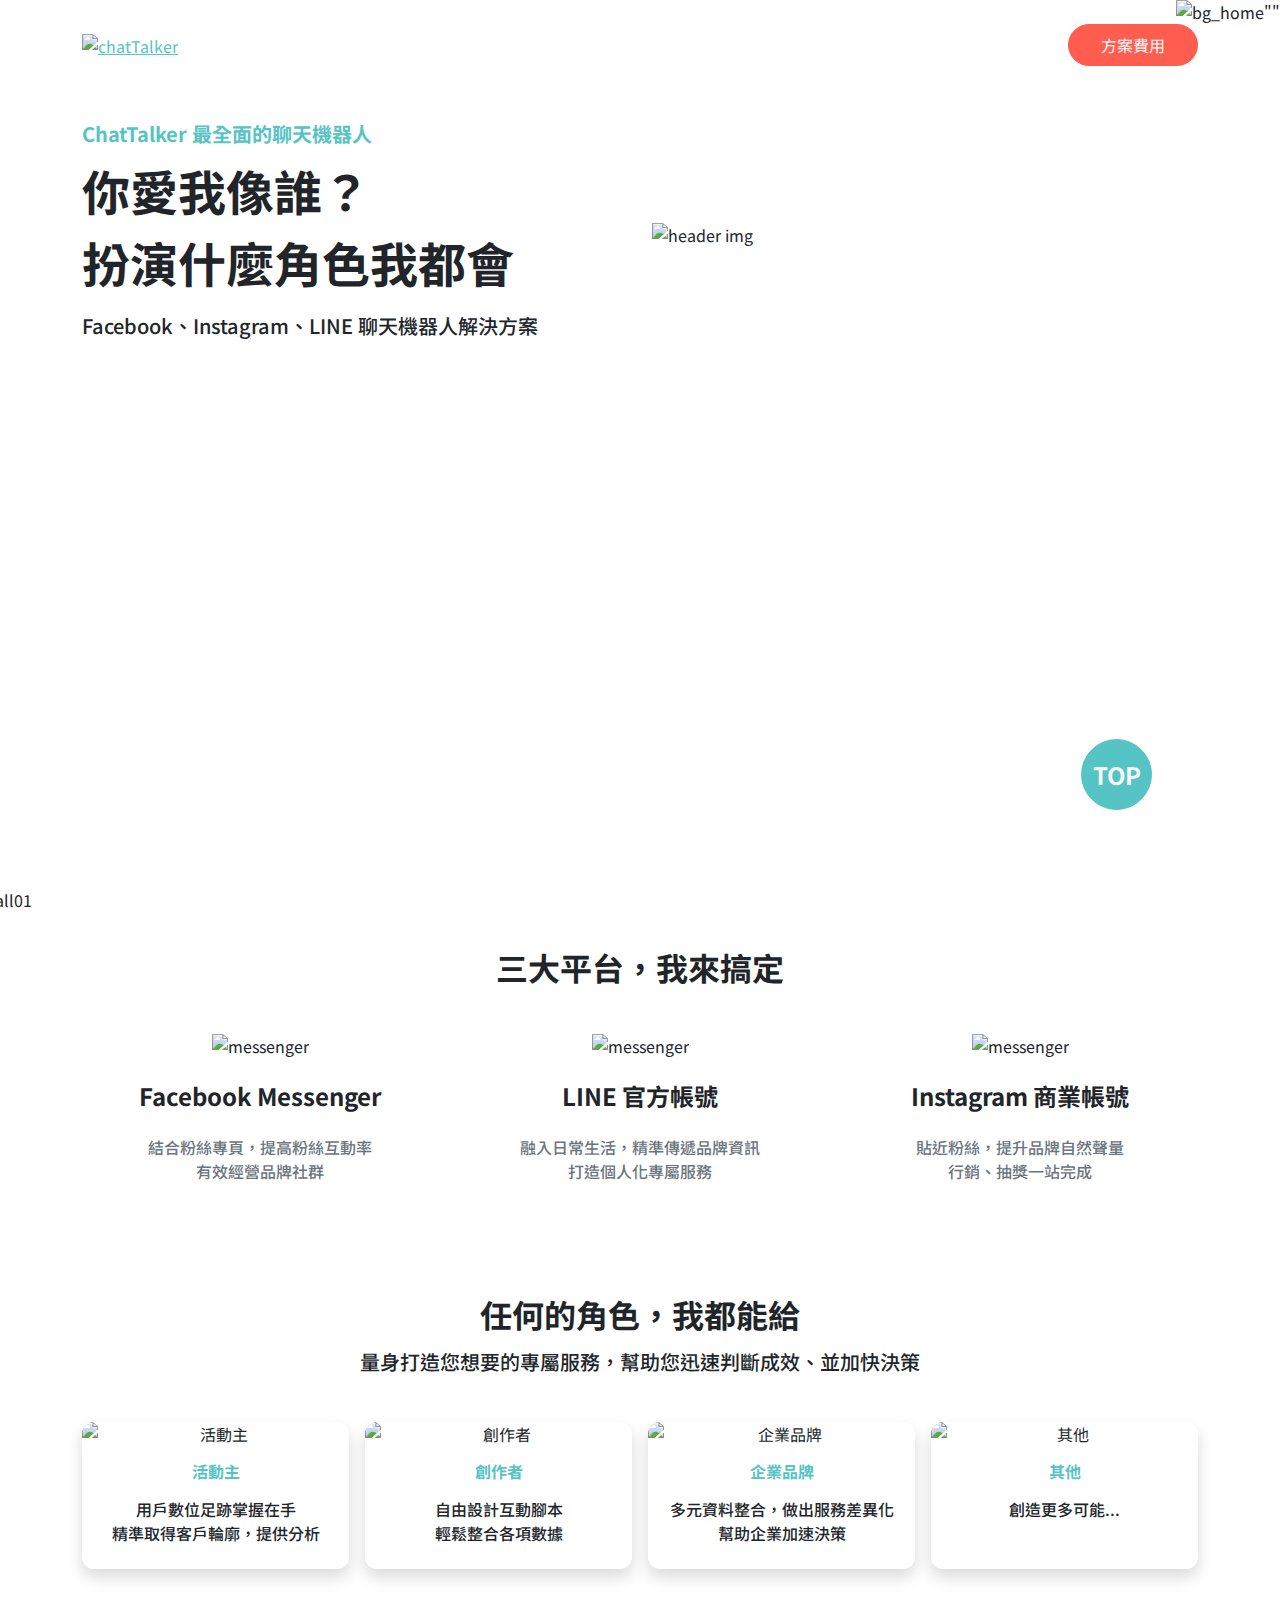
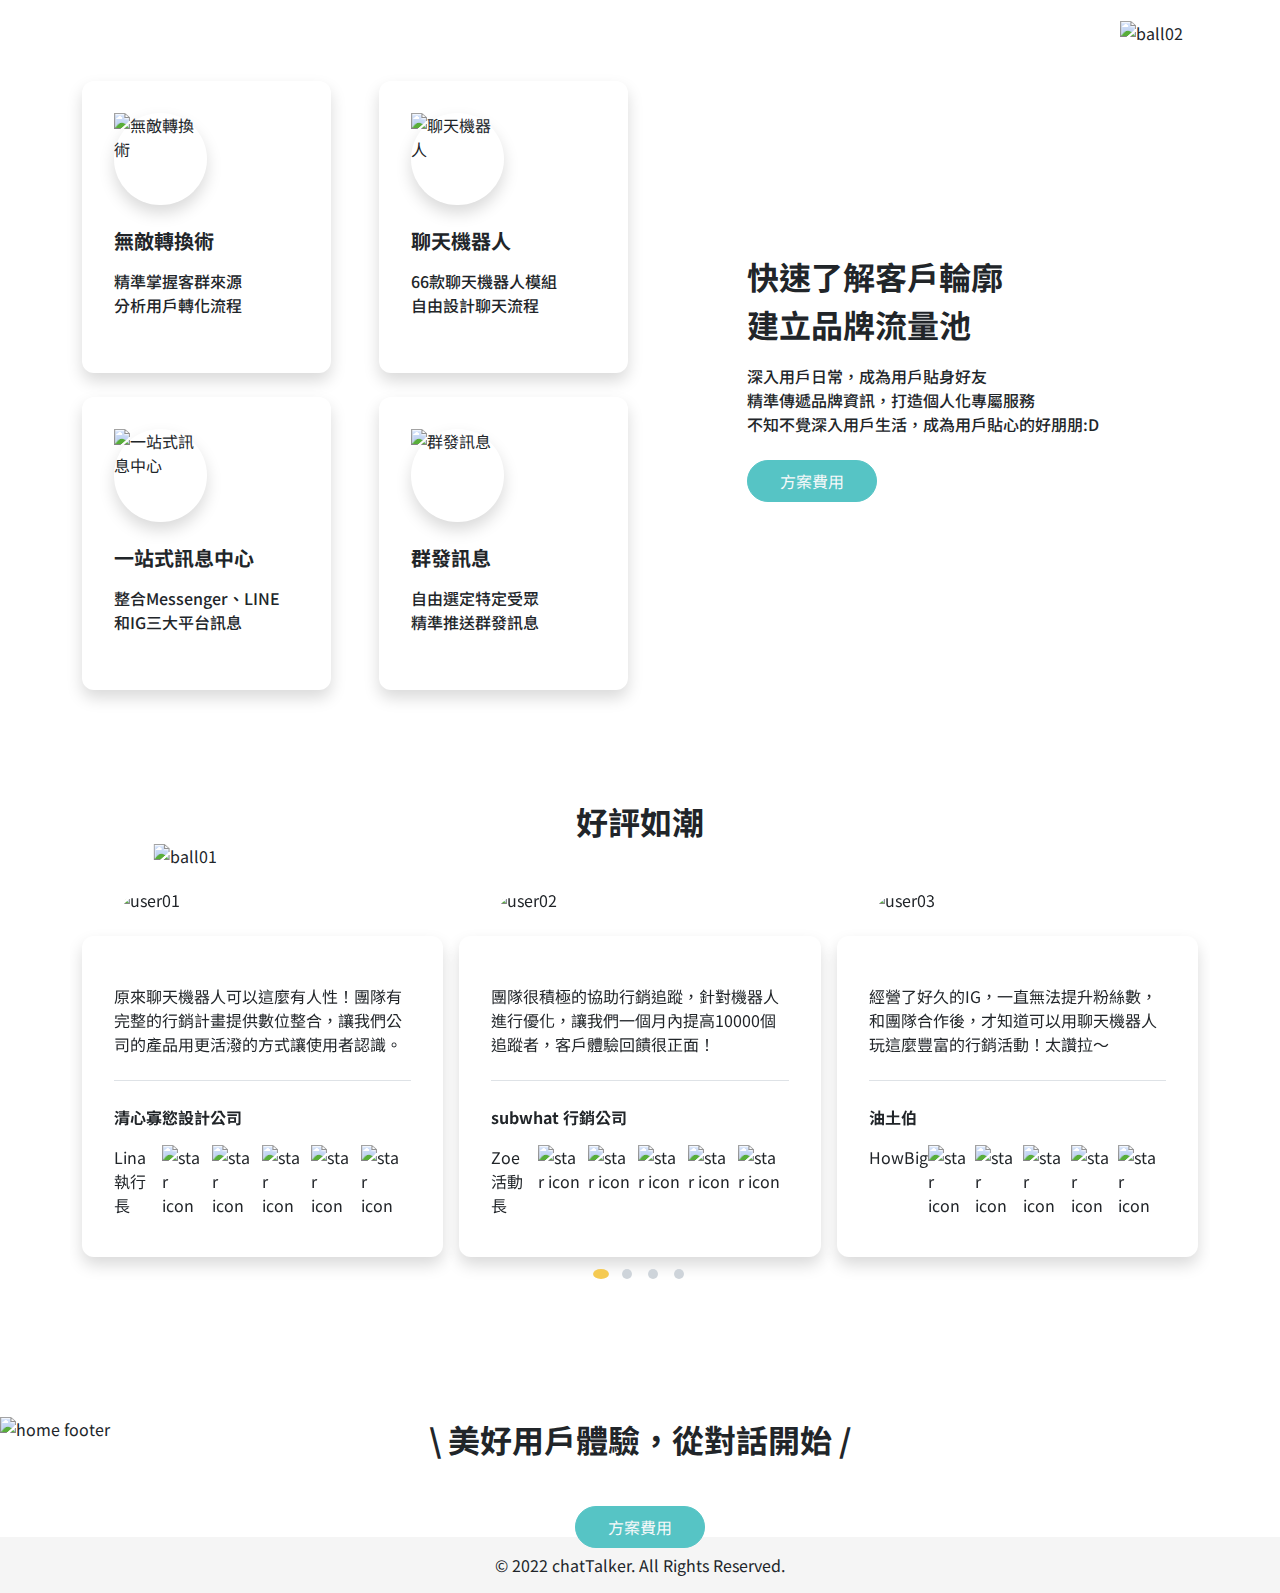
==== index.html @ 0079d8cc "feat: 完成 "彈性選擇" 桌面版" ====
<!DOCTYPE html>
<html lang="zh-Hant-TW">
  <head>
    <meta charset="UTF-8" />
    <meta http-equiv="X-UA-Compatible" content="IE=edge" />
    <meta name="viewport" content="width=device-width, initial-scale=1.0" />
    <title>chatTalker ｜ 首頁</title>
    <!-- google fonts -->
    <link rel="preconnect" href="https://fonts.googleapis.com" />
    <link rel="preconnect" href="https://fonts.gstatic.com" crossorigin />
    <link
      href="https://fonts.googleapis.com/css2?family=Noto+Sans+TC:wght@400;700&display=swap"
      rel="stylesheet"
    />
    <!-- css -->
    <link rel="stylesheet" href="./styles/all.css" />
    <!-- js -->
    <script src="./src/app.js" defer></script>
  </head>
  <body>
    <!-- 導覽列 + header -->
    <section class="min-vh-100 position-relative pb-5 pb-lg-7">
      <!-- 導覽列 -->
      <div class="container">
        <nav class="navbar py-3 py-lg-4">
          <!-- Logo -->
          <a href="#">
            <img
              src="https://hexschool.github.io/webLayoutTraining1st/chatTalker_images/logo.png"
              alt="chatTalker"
              class="logo"
            />
          </a>

          <!-- 按鈕 -->
          <a class="btn btn-third rounded-pill link-light px-5 py-2" href="#"
            >方案費用</a
          >
        </nav>
      </div>

      <!-- 手機板 - 導覽列下方邊線 -->
      <div class="border border-lg-0 border-secondary mb-5"></div>

      <!-- header -->
      <div class="container">
        <header class="row row-cols-1 row-cols-lg-2 align-items-center">
          <!-- header 文字 -->
          <div class="col">
            <h1 class="h5 text-primary fw-bold">
              ChatTalker 最全面的聊天機器人
            </h1>
            <h3 class="display-5 fw-bold lh-base mb-0">你愛我像誰？</h3>
            <h3 class="display-5 fw-bold lh-base mb-3">扮演什麼角色我都會</h3>
            <h2 class="h5">Facebook、Instagram、LINE 聊天機器人解決方案</h2>
          </div>

          <!-- header 圖片 -->
          <div class="col position-relative">
            <img
              src="https://hexschool.github.io/webLayoutTraining1st/chatTalker_images/home.svg"
              alt="header img"
              class="img-fluid"
            />
            <img
              src="https://hexschool.github.io/webLayoutTraining1st/chatTalker_images/bg_home_sm.svg"
              alt="header img"
              class="img-fluid d-lg-none position-absolute bottom-0 start-50 translate-middle-x z--1"
            />
          </div>
        </header>
      </div>

      <!-- 背景圓形 -->
      <img
        src="https://hexschool.github.io/webLayoutTraining1st/chatTalker_images/ball01.svg"
        alt="ball01"
        class="position-absolute top-100 start-0 translate-middle d-none d-lg-block"
      />
      <!-- 背景不規則形 -->
      <img
      src="https://hexschool.github.io/webLayoutTraining1st/chatTalker_images/bg_home.svg"
      alt=bg_home"" class="position-absolute top-0 end-0 z--1 vh-100 d-none
      d-lg-block" />
    </section>

    <!-- 三大平台，我來搞定 -->
    <section class="py-5 py-lg-7">
      <div class="container position-relative">
        <h2 class="text-center fw-bold mb-5 mb-lg-7">三大平台，我來搞定</h2>

        <ul
          class="row row-cols-1 row-cols-lg-3 justify-content-center text-center gy-4 gy-lg-0 list-unstyled"
        >
          <!-- FB -->
          <li class="col">
            <img
              src="https://hexschool.github.io/webLayoutTraining1st/chatTalker_images/messenger.svg"
              alt="messenger"
              class="socialMediaIMG mb-3 mb-lg-4"
            />
            <h3 class="h4 fw-bold mb-3 mb-lg-4">Facebook Messenger</h3>
            <h4 class="h6 text-muted lh-base mb-0">
              結合粉絲專頁，提高粉絲互動率
            </h4>
            <h4 class="h6 text-muted lh-base mb-0">有效經營品牌社群</h4>
          </li>

          <!-- LINE -->
          <li class="col">
            <img
              src="https://hexschool.github.io/webLayoutTraining1st/chatTalker_images/line.svg"
              alt="messenger"
              class="socialMediaIMG mb-3 mb-lg-4"
            />
            <h3 class="h4 fw-bold mb-3 mb-lg-4">LINE 官方帳號</h3>
            <h4 class="h6 text-muted lh-base mb-0">
              融入日常生活，精準傳遞品牌資訊
            </h4>
            <h4 class="h6 text-muted lh-base mb-0">打造個人化專屬服務</h4>
          </li>

          <!-- IG -->
          <li class="col">
            <img
              src="https://hexschool.github.io/webLayoutTraining1st/chatTalker_images/instagram.svg"
              alt="messenger"
              class="socialMediaIMG mb-3 mb-lg-4"
            />
            <h3 class="h4 fw-bold mb-3 mb-lg-4">Instagram 商業帳號</h3>
            <h4 class="h6 text-muted lh-base mb-0">
              貼近粉絲，提升品牌自然聲量
            </h4>
            <h4 class="h6 text-muted lh-base mb-0">行銷、抽獎一站完成</h4>
          </li>
        </ul>

        <!-- 背景圓形 -->
        <img
          src="https://hexschool.github.io/webLayoutTraining1st/chatTalker_images/ball01.svg"
          alt="ball01"
          class="position-absolute top-0 start-0 translate-middle-x d-block d-lg-none w-25"
        />
      </div>
    </section>

    <!-- 任何的角色，我都能給 -->
    <section class="py-5 py-lg-7 position-relative overflow-hidden">
      <div class="container">
        <h2 class="fw-bold text-center mb-3">任何的角色，我都能給</h2>
        <h3 class="h5 text-center mb-5 mb-lg-7">
          量身打造您想要的專屬服務，幫助您迅速判斷成效、並加快決策
        </h3>

        <ul
          class="row row-cols-lg-4 gx-lg-3 gy-4 gy-lg-0 justify-content-center list-unstyled"
        >
          <!-- 活動主 -->
          <li class="col-9">
            <div
              class="card h-100 text-center rounded-4 mx-auto shadow border-0"
            >
              <img
              src="https://hexschool.github.io/webLayoutTraining1st/chatTalker_images/ch01.svg"
              class="card-img-top rounded-top-4 " alt="活動主"' />
              <div class="card-body">
                <h4 class="card-title h6 text-primary fw-bold mb-3">活動主</h4>
                <h3 class="card-text h6 lh-base mb-0">用戶數位足跡掌握在手</h3>
                <h3 class="card-text h6 lh-base mb-2">
                  精準取得客戶輪廓，提供分析
                </h3>
              </div>
            </div>
          </li>

          <!-- 創作者 -->
          <li class="col-9">
            <div
              class="card h-100 text-center rounded-4 mx-auto shadow border-0"
            >
              <img
              src="https://hexschool.github.io/webLayoutTraining1st/chatTalker_images/ch02.svg"
              class="card-img-top rounded-top-4 " alt="創作者"' />
              <div class="card-body">
                <h4 class="card-title h6 text-primary fw-bold mb-3">創作者</h4>
                <h3 class="card-text h6 lh-base mb-0">自由設計互動腳本</h3>
                <h3 class="card-text h6 lh-base mb-2">輕鬆整合各項數據</h3>
              </div>
            </div>
          </li>

          <!-- 企業品牌 -->
          <li class="col-9">
            <div
              class="card h-100 text-center rounded-4 mx-auto shadow border-0"
            >
              <img
              src="https://hexschool.github.io/webLayoutTraining1st/chatTalker_images/ch03.svg"
              class="card-img-top rounded-top-4 " alt="企業品牌"' />
              <div class="card-body">
                <h4 class="card-title h6 text-primary fw-bold mb-3">
                  企業品牌
                </h4>
                <h3 class="card-text h6 lh-base mb-0">
                  多元資料整合，做出服務差異化
                </h3>
                <h3 class="card-text h6 lh-base mb-2">幫助企業加速決策</h3>
              </div>
            </div>
          </li>

          <!-- 其他 -->
          <li class="col-9">
            <div
              class="card h-100 text-center rounded-4 mx-auto shadow border-0"
            >
              <img
              src="https://hexschool.github.io/webLayoutTraining1st/chatTalker_images/ch04.svg"
              class="card-img-top rounded-top-4 " alt="其他"' />
              <div class="card-body">
                <h4 class="card-title h6 text-primary fw-bold mb-3">其他</h4>
                <h3 class="card-text h6 lh-base mb-2">創造更多可能...</h3>
              </div>
            </div>
          </li>
        </ul>
      </div>

      <!-- 背景圓形 -->
      <img
        src="https://hexschool.github.io/webLayoutTraining1st/chatTalker_images/ball02.svg"
        alt="ball02"
        class="position-absolute top-100 start-100 translate-middle d-none d-lg-block w-25 z--1"
      />
    </section>

    <!-- 快速了解客戶輪廓  -->
    <section class="py-5 py-lg-7 position-relative overflow-hidden">
      <div class="container">
        <div
          class="row flex-column flex-lg-row-reverse justify-content-between align-items-center"
        >
          <!-- 文字區 -->
          <div class="col-lg-4 mx-auto text-center text-lg-start">
            <h2 class="fw-bold lh-base mb-0">快速了解客戶輪廓</h2>
            <h2 class="fw-bold lh-base mb-3">建立品牌流量池</h2>
            <h3 class="h6 lh-base mb-0">深入用戶日常，成為用戶貼身好友</h3>
            <h3 class="h6 lh-base mb-0">
              精準傳遞品牌資訊，打造個人化專屬服務
            </h3>
            <h3 class="h6 lh-base mb-3 mb-lg-4">
              不知不覺深入用戶生活，成為用戶貼心的好朋朋:D
            </h3>
            <a
              class="btn btn-primary rounded-pill link-light px-5 py-2 mb-5"
              href="#"
              >方案費用</a
            >
          </div>

          <!-- 卡片區 -->
          <div class="col-lg-6">
            <ul class="row gx-lg-7 gy-4 justify-content-center list-unstyled">
              <!-- 無敵轉換術 -->
              <li class="col-8 col-lg-6 order-first">
                <div class="card h-100 rounded-4 shadow border-0 p-4 p-lg-5">
                  <div
                    class="w-50 p-3 mb-4 shadow rounded-circle ratio ratio-1x1"
                  >
                    <img
                    src="https://hexschool.github.io/webLayoutTraining1st/chatTalker_images/icon01.svg"
                    class="w-100" alt="無敵轉換術"' />
                  </div>

                  <div class="card-body p-0">
                    <h4 class="card-title h5 fw-bold mb-3">無敵轉換術</h4>
                    <h3 class="card-text h6 lh-base mb-0">精準掌握客群來源</h3>
                    <h3 class="card-text h6 lh-base mb-4">分析用戶轉化流程</h3>
                  </div>
                </div>
              </li>

              <!-- 聊天機器人 -->
              <li class="col-8 col-lg-6 order-1">
                <div class="card h-100 rounded-4 shadow border-0 p-4 p-lg-5">
                  <div
                    class="w-50 p-3 mb-4 shadow rounded-circle ratio ratio-1x1"
                  >
                    <img
                    src="https://hexschool.github.io/webLayoutTraining1st/chatTalker_images/icon02.svg"
                    class="w-100 " alt="聊天機器人"' />
                  </div>

                  <div class="card-body p-0">
                    <h4 class="card-title h5 fw-bold mb-3">聊天機器人</h4>
                    <h3 class="card-text h6 lh-base mb-0">
                      66款聊天機器人模組
                    </h3>
                    <h3 class="card-text h6 lh-base mb-4">自由設計聊天流程</h3>
                  </div>
                </div>
              </li>

              <!-- 一站式訊息中心 -->
              <li class="col-8 col-lg-6 order-0 order-lg-1">
                <div class="card h-100 rounded-4 shadow border-0 p-4 p-lg-5">
                  <div
                    class="w-50 p-3 mb-4 shadow rounded-circle ratio ratio-1x1"
                  >
                    <img
                    src="https://hexschool.github.io/webLayoutTraining1st/chatTalker_images/icon03.svg"
                    class="w-100 " alt="一站式訊息中心"' />
                  </div>

                  <div class="card-body p-0">
                    <h4 class="card-title h5 fw-bold mb-3">一站式訊息中心</h4>
                    <h3 class="card-text h6 lh-base mb-0">
                      整合Messenger、LINE
                    </h3>
                    <h3 class="card-text h6 lh-base mb-4">和IG三大平台訊息</h3>
                  </div>
                </div>
              </li>

              <!-- 群發訊息 -->
              <li class="col-8 col-lg-6 order-last">
                <div class="card h-100 rounded-4 shadow border-0 p-4 p-lg-5">
                  <div
                    class="w-50 p-3 mb-4 shadow rounded-circle ratio ratio-1x1"
                  >
                    <img
                    src="https://hexschool.github.io/webLayoutTraining1st/chatTalker_images/icon04.svg"
                    class="w-100 " alt="群發訊息"' />
                  </div>

                  <div class="card-body p-0">
                    <h4 class="card-title h5 fw-bold mb-3">群發訊息</h4>
                    <h3 class="card-text h6 lh-base mb-0">自由選定特定受眾</h3>
                    <h3 class="card-text h6 lh-base mb-4">精準推送群發訊息</h3>
                  </div>
                </div>
              </li>
            </ul>
          </div>
        </div>
      </div>

      <!-- 背景圓形 -->
      <img
        src="https://hexschool.github.io/webLayoutTraining1st/chatTalker_images/ball02.svg"
        alt="ball02"
        class="position-absolute top-0 start-100 translate-middle d-none d-lg-block z--1 w-25"
      />
    </section>

    <!-- 好評如潮 -->
    <section class="py-5 py-lg-7 position-relative">
      <h2 class="fw-bold text-center mb-5 mb-lg-7">好評如潮</h2>

      <!-- 桌機板 輪播 -->
      <div
        id="carouselExampleIndicators"
        class="carousel slide d-none d-lg-block"
        data-bs-ride="carousel"
      >
        <div class="carousel-indicators">
          <button
            type="button"
            data-bs-target="#carouselExampleIndicators"
            data-bs-slide-to="0"
            class="active mx-2"
            aria-current="true"
            aria-label="Slide 1"
          ></button>
          <button
            type="button"
            data-bs-target="#carouselExampleIndicators"
            data-bs-slide-to="1"
            aria-label="Slide 2"
            class="mx-2"
          ></button>
          <button
            type="button"
            data-bs-target="#carouselExampleIndicators"
            data-bs-slide-to="2"
            aria-label="Slide 3"
            class="mx-2"
          ></button>
          <button
            type="button"
            data-bs-target="#carouselExampleIndicators"
            data-bs-slide-to="3"
            aria-label="Slide 4"
            class="mx-2"
          ></button>
        </div>
        <ul class="carousel-inner py-7 container">
          <li class="carousel-item active">
            <ul
              class="row row-cols-1 row-cols-lg-3 list-unstyled flex-nowrap gx-3"
            >
              <!-- 清心寡慾設計公司 -->
              <li class="col">
                <div
                  class="card h-100 rounded-4 shadow border-0 px-3 px-lg-5 pt-7 pb-3 pb-lg-4 position-relative"
                >
                  <p class="pb-3 pb-lg-4 mb-3 mb-lg-4 border-bottom">
                    原來聊天機器人可以這麼有人性！團隊有完整的行銷計畫提供數位整合，讓我們公司的產品用更活潑的方式讓使用者認識。
                  </p>
                  <p class="fw-bold">清心寡慾設計公司</p>
                  <div class="d-flex justify-content-between">
                    <p>Lina 執行長</p>
                    <ul class="list-unstyled d-flex">
                      <li class="me-2">
                        <img
                          src="https://hexschool.github.io/webLayoutTraining1st/chatTalker_images/icon_star.svg"
                          alt="star icon"
                        />
                      </li>
                      <li class="me-2">
                        <img
                          src="https://hexschool.github.io/webLayoutTraining1st/chatTalker_images/icon_star.svg"
                          alt="star icon"
                        />
                      </li>
                      <li class="me-2">
                        <img
                          src="https://hexschool.github.io/webLayoutTraining1st/chatTalker_images/icon_star.svg"
                          alt="star icon"
                        />
                      </li>
                      <li class="me-2">
                        <img
                          src="https://hexschool.github.io/webLayoutTraining1st/chatTalker_images/icon_star.svg"
                          alt="star icon"
                        />
                      </li>
                      <li class="me-2">
                        <img
                          src="https://hexschool.github.io/webLayoutTraining1st/chatTalker_images/icon_star.svg"
                          alt="star icon"
                        />
                      </li>
                    </ul>
                  </div>

                  <!-- 頭貼 -->
                  <img
                    src="https://hexschool.github.io/webLayoutTraining1st/chatTalker_images/user01.jpg"
                    alt="user01"
                    class="position-absolute rounded-circle avatar"
                  />
                </div>
              </li>

              <!-- subwhat 行銷公司 -->
              <li class="col">
                <div
                  class="card h-100 rounded-4 shadow border-0 px-3 px-lg-5 pt-7 pb-3 pb-lg-4 position-relative"
                >
                  <p class="pb-3 pb-lg-4 mb-3 mb-lg-4 border-bottom">
                    團隊很積極的協助行銷追蹤，針對機器人進行優化，讓我們一個月內提高10000個追蹤者，客戶體驗回饋很正面！
                  </p>
                  <p class="fw-bold">subwhat 行銷公司</p>
                  <div class="d-flex justify-content-between">
                    <p>Zoe 活動長</p>
                    <ul class="list-unstyled d-flex">
                      <li class="me-2">
                        <img
                          src="https://hexschool.github.io/webLayoutTraining1st/chatTalker_images/icon_star.svg"
                          alt="star icon"
                        />
                      </li>
                      <li class="me-2">
                        <img
                          src="https://hexschool.github.io/webLayoutTraining1st/chatTalker_images/icon_star.svg"
                          alt="star icon"
                        />
                      </li>
                      <li class="me-2">
                        <img
                          src="https://hexschool.github.io/webLayoutTraining1st/chatTalker_images/icon_star.svg"
                          alt="star icon"
                        />
                      </li>
                      <li class="me-2">
                        <img
                          src="https://hexschool.github.io/webLayoutTraining1st/chatTalker_images/icon_star.svg"
                          alt="star icon"
                        />
                      </li>
                      <li class="me-2">
                        <img
                          src="https://hexschool.github.io/webLayoutTraining1st/chatTalker_images/icon_star.svg"
                          alt="star icon"
                        />
                      </li>
                    </ul>
                  </div>

                  <!-- 頭貼 -->
                  <img
                    src="https://hexschool.github.io/webLayoutTraining1st/chatTalker_images/user02.jpg"
                    alt="user02"
                    class="position-absolute rounded-circle avatar"
                  />
                </div>
              </li>

              <!-- 油土伯 -->
              <li class="col">
                <div
                  class="card h-100 rounded-4 shadow border-0 px-3 px-lg-5 pt-7 pb-3 pb-lg-4 position-relative"
                >
                  <p class="pb-3 pb-lg-4 mb-3 mb-lg-4 border-bottom">
                    經營了好久的IG，一直無法提升粉絲數，和團隊合作後，才知道可以用聊天機器人玩這麼豐富的行銷活動！太讚拉～
                  </p>
                  <p class="fw-bold">油土伯</p>
                  <div class="d-flex justify-content-between">
                    <p>HowBig</p>
                    <ul class="list-unstyled d-flex">
                      <li class="me-2">
                        <img
                          src="https://hexschool.github.io/webLayoutTraining1st/chatTalker_images/icon_star.svg"
                          alt="star icon"
                        />
                      </li>
                      <li class="me-2">
                        <img
                          src="https://hexschool.github.io/webLayoutTraining1st/chatTalker_images/icon_star.svg"
                          alt="star icon"
                        />
                      </li>
                      <li class="me-2">
                        <img
                          src="https://hexschool.github.io/webLayoutTraining1st/chatTalker_images/icon_star.svg"
                          alt="star icon"
                        />
                      </li>
                      <li class="me-2">
                        <img
                          src="https://hexschool.github.io/webLayoutTraining1st/chatTalker_images/icon_star.svg"
                          alt="star icon"
                        />
                      </li>
                      <li class="me-2">
                        <img
                          src="https://hexschool.github.io/webLayoutTraining1st/chatTalker_images/icon_star.svg"
                          alt="star icon"
                        />
                      </li>
                    </ul>
                  </div>

                  <!-- 頭貼 -->
                  <img
                    src="https://hexschool.github.io/webLayoutTraining1st/chatTalker_images/user03.jpg"
                    alt="user03"
                    class="position-absolute rounded-circle avatar"
                  />
                </div>
              </li>
            </ul>
          </li>

          <li class="carousel-item">
            <ul
              class="row row-cols-1 row-cols-lg-3 list-unstyled flex-nowrap gx-3"
            >
              <!-- 清心寡慾設計公司 -->
              <li class="col">
                <div
                  class="card h-100 rounded-4 shadow border-0 px-3 px-lg-5 pt-7 pb-3 pb-lg-4 position-relative"
                >
                  <p class="pb-3 pb-lg-4 mb-3 mb-lg-4 border-bottom">
                    原來聊天機器人可以這麼有人性！團隊有完整的行銷計畫提供數位整合，讓我們公司的產品用更活潑的方式讓使用者認識。
                  </p>
                  <p class="fw-bold">清心寡慾設計公司</p>
                  <div class="d-flex justify-content-between">
                    <p>Lina 執行長</p>
                    <ul class="list-unstyled d-flex">
                      <li class="me-2">
                        <img
                          src="https://hexschool.github.io/webLayoutTraining1st/chatTalker_images/icon_star.svg"
                          alt="star icon"
                        />
                      </li>
                      <li class="me-2">
                        <img
                          src="https://hexschool.github.io/webLayoutTraining1st/chatTalker_images/icon_star.svg"
                          alt="star icon"
                        />
                      </li>
                      <li class="me-2">
                        <img
                          src="https://hexschool.github.io/webLayoutTraining1st/chatTalker_images/icon_star.svg"
                          alt="star icon"
                        />
                      </li>
                      <li class="me-2">
                        <img
                          src="https://hexschool.github.io/webLayoutTraining1st/chatTalker_images/icon_star.svg"
                          alt="star icon"
                        />
                      </li>
                      <li class="me-2">
                        <img
                          src="https://hexschool.github.io/webLayoutTraining1st/chatTalker_images/icon_star.svg"
                          alt="star icon"
                        />
                      </li>
                    </ul>
                  </div>

                  <!-- 頭貼 -->
                  <img
                    src="https://hexschool.github.io/webLayoutTraining1st/chatTalker_images/user01.jpg"
                    alt="user01"
                    class="position-absolute rounded-circle avatar"
                  />
                </div>
              </li>

              <!-- subwhat 行銷公司 -->
              <li class="col">
                <div
                  class="card h-100 rounded-4 shadow border-0 px-3 px-lg-5 pt-7 pb-3 pb-lg-4 position-relative"
                >
                  <p class="pb-3 pb-lg-4 mb-3 mb-lg-4 border-bottom">
                    團隊很積極的協助行銷追蹤，針對機器人進行優化，讓我們一個月內提高10000個追蹤者，客戶體驗回饋很正面！
                  </p>
                  <p class="fw-bold">subwhat 行銷公司</p>
                  <div class="d-flex justify-content-between">
                    <p>Zoe 活動長</p>
                    <ul class="list-unstyled d-flex">
                      <li class="me-2">
                        <img
                          src="https://hexschool.github.io/webLayoutTraining1st/chatTalker_images/icon_star.svg"
                          alt="star icon"
                        />
                      </li>
                      <li class="me-2">
                        <img
                          src="https://hexschool.github.io/webLayoutTraining1st/chatTalker_images/icon_star.svg"
                          alt="star icon"
                        />
                      </li>
                      <li class="me-2">
                        <img
                          src="https://hexschool.github.io/webLayoutTraining1st/chatTalker_images/icon_star.svg"
                          alt="star icon"
                        />
                      </li>
                      <li class="me-2">
                        <img
                          src="https://hexschool.github.io/webLayoutTraining1st/chatTalker_images/icon_star.svg"
                          alt="star icon"
                        />
                      </li>
                      <li class="me-2">
                        <img
                          src="https://hexschool.github.io/webLayoutTraining1st/chatTalker_images/icon_star.svg"
                          alt="star icon"
                        />
                      </li>
                    </ul>
                  </div>

                  <!-- 頭貼 -->
                  <img
                    src="https://hexschool.github.io/webLayoutTraining1st/chatTalker_images/user02.jpg"
                    alt="user02"
                    class="position-absolute rounded-circle avatar"
                  />
                </div>
              </li>

              <!-- 油土伯 -->
              <li class="col">
                <div
                  class="card h-100 rounded-4 shadow border-0 px-3 px-lg-5 pt-7 pb-3 pb-lg-4 position-relative"
                >
                  <p class="pb-3 pb-lg-4 mb-3 mb-lg-4 border-bottom">
                    經營了好久的IG，一直無法提升粉絲數，和團隊合作後，才知道可以用聊天機器人玩這麼豐富的行銷活動！太讚拉～
                  </p>
                  <p class="fw-bold">油土伯</p>
                  <div class="d-flex justify-content-between">
                    <p>HowBig</p>
                    <ul class="list-unstyled d-flex">
                      <li class="me-2">
                        <img
                          src="https://hexschool.github.io/webLayoutTraining1st/chatTalker_images/icon_star.svg"
                          alt="star icon"
                        />
                      </li>
                      <li class="me-2">
                        <img
                          src="https://hexschool.github.io/webLayoutTraining1st/chatTalker_images/icon_star.svg"
                          alt="star icon"
                        />
                      </li>
                      <li class="me-2">
                        <img
                          src="https://hexschool.github.io/webLayoutTraining1st/chatTalker_images/icon_star.svg"
                          alt="star icon"
                        />
                      </li>
                      <li class="me-2">
                        <img
                          src="https://hexschool.github.io/webLayoutTraining1st/chatTalker_images/icon_star.svg"
                          alt="star icon"
                        />
                      </li>
                      <li class="me-2">
                        <img
                          src="https://hexschool.github.io/webLayoutTraining1st/chatTalker_images/icon_star.svg"
                          alt="star icon"
                        />
                      </li>
                    </ul>
                  </div>

                  <!-- 頭貼 -->
                  <img
                    src="https://hexschool.github.io/webLayoutTraining1st/chatTalker_images/user03.jpg"
                    alt="user03"
                    class="position-absolute rounded-circle avatar"
                  />
                </div>
              </li>
            </ul>
          </li>

          <li class="carousel-item">
            <ul
              class="row row-cols-1 row-cols-lg-3 list-unstyled flex-nowrap gx-3"
            >
              <!-- 清心寡慾設計公司 -->
              <li class="col">
                <div
                  class="card h-100 rounded-4 shadow border-0 px-3 px-lg-5 pt-7 pb-3 pb-lg-4 position-relative"
                >
                  <p class="pb-3 pb-lg-4 mb-3 mb-lg-4 border-bottom">
                    原來聊天機器人可以這麼有人性！團隊有完整的行銷計畫提供數位整合，讓我們公司的產品用更活潑的方式讓使用者認識。
                  </p>
                  <p class="fw-bold">清心寡慾設計公司</p>
                  <div class="d-flex justify-content-between">
                    <p>Lina 執行長</p>
                    <ul class="list-unstyled d-flex">
                      <li class="me-2">
                        <img
                          src="https://hexschool.github.io/webLayoutTraining1st/chatTalker_images/icon_star.svg"
                          alt="star icon"
                        />
                      </li>
                      <li class="me-2">
                        <img
                          src="https://hexschool.github.io/webLayoutTraining1st/chatTalker_images/icon_star.svg"
                          alt="star icon"
                        />
                      </li>
                      <li class="me-2">
                        <img
                          src="https://hexschool.github.io/webLayoutTraining1st/chatTalker_images/icon_star.svg"
                          alt="star icon"
                        />
                      </li>
                      <li class="me-2">
                        <img
                          src="https://hexschool.github.io/webLayoutTraining1st/chatTalker_images/icon_star.svg"
                          alt="star icon"
                        />
                      </li>
                      <li class="me-2">
                        <img
                          src="https://hexschool.github.io/webLayoutTraining1st/chatTalker_images/icon_star.svg"
                          alt="star icon"
                        />
                      </li>
                    </ul>
                  </div>

                  <!-- 頭貼 -->
                  <img
                    src="https://hexschool.github.io/webLayoutTraining1st/chatTalker_images/user01.jpg"
                    alt="user01"
                    class="position-absolute rounded-circle avatar"
                  />
                </div>
              </li>

              <!-- subwhat 行銷公司 -->
              <li class="col">
                <div
                  class="card h-100 rounded-4 shadow border-0 px-3 px-lg-5 pt-7 pb-3 pb-lg-4 position-relative"
                >
                  <p class="pb-3 pb-lg-4 mb-3 mb-lg-4 border-bottom">
                    團隊很積極的協助行銷追蹤，針對機器人進行優化，讓我們一個月內提高10000個追蹤者，客戶體驗回饋很正面！
                  </p>
                  <p class="fw-bold">subwhat 行銷公司</p>
                  <div class="d-flex justify-content-between">
                    <p>Zoe 活動長</p>
                    <ul class="list-unstyled d-flex">
                      <li class="me-2">
                        <img
                          src="https://hexschool.github.io/webLayoutTraining1st/chatTalker_images/icon_star.svg"
                          alt="star icon"
                        />
                      </li>
                      <li class="me-2">
                        <img
                          src="https://hexschool.github.io/webLayoutTraining1st/chatTalker_images/icon_star.svg"
                          alt="star icon"
                        />
                      </li>
                      <li class="me-2">
                        <img
                          src="https://hexschool.github.io/webLayoutTraining1st/chatTalker_images/icon_star.svg"
                          alt="star icon"
                        />
                      </li>
                      <li class="me-2">
                        <img
                          src="https://hexschool.github.io/webLayoutTraining1st/chatTalker_images/icon_star.svg"
                          alt="star icon"
                        />
                      </li>
                      <li class="me-2">
                        <img
                          src="https://hexschool.github.io/webLayoutTraining1st/chatTalker_images/icon_star.svg"
                          alt="star icon"
                        />
                      </li>
                    </ul>
                  </div>

                  <!-- 頭貼 -->
                  <img
                    src="https://hexschool.github.io/webLayoutTraining1st/chatTalker_images/user02.jpg"
                    alt="user02"
                    class="position-absolute rounded-circle avatar"
                  />
                </div>
              </li>

              <!-- 油土伯 -->
              <li class="col">
                <div
                  class="card h-100 rounded-4 shadow border-0 px-3 px-lg-5 pt-7 pb-3 pb-lg-4 position-relative"
                >
                  <p class="pb-3 pb-lg-4 mb-3 mb-lg-4 border-bottom">
                    經營了好久的IG，一直無法提升粉絲數，和團隊合作後，才知道可以用聊天機器人玩這麼豐富的行銷活動！太讚拉～
                  </p>
                  <p class="fw-bold">油土伯</p>
                  <div class="d-flex justify-content-between">
                    <p>HowBig</p>
                    <ul class="list-unstyled d-flex">
                      <li class="me-2">
                        <img
                          src="https://hexschool.github.io/webLayoutTraining1st/chatTalker_images/icon_star.svg"
                          alt="star icon"
                        />
                      </li>
                      <li class="me-2">
                        <img
                          src="https://hexschool.github.io/webLayoutTraining1st/chatTalker_images/icon_star.svg"
                          alt="star icon"
                        />
                      </li>
                      <li class="me-2">
                        <img
                          src="https://hexschool.github.io/webLayoutTraining1st/chatTalker_images/icon_star.svg"
                          alt="star icon"
                        />
                      </li>
                      <li class="me-2">
                        <img
                          src="https://hexschool.github.io/webLayoutTraining1st/chatTalker_images/icon_star.svg"
                          alt="star icon"
                        />
                      </li>
                      <li class="me-2">
                        <img
                          src="https://hexschool.github.io/webLayoutTraining1st/chatTalker_images/icon_star.svg"
                          alt="star icon"
                        />
                      </li>
                    </ul>
                  </div>

                  <!-- 頭貼 -->
                  <img
                    src="https://hexschool.github.io/webLayoutTraining1st/chatTalker_images/user03.jpg"
                    alt="user03"
                    class="position-absolute rounded-circle avatar"
                  />
                </div>
              </li>
            </ul>
          </li>

          <li class="carousel-item">
            <ul
              class="row row-cols-1 row-cols-lg-3 list-unstyled flex-nowrap gx-3"
            >
              <!-- 清心寡慾設計公司 -->
              <li class="col">
                <div
                  class="card h-100 rounded-4 shadow border-0 px-3 px-lg-5 pt-7 pb-3 pb-lg-4 position-relative"
                >
                  <p class="pb-3 pb-lg-4 mb-3 mb-lg-4 border-bottom">
                    原來聊天機器人可以這麼有人性！團隊有完整的行銷計畫提供數位整合，讓我們公司的產品用更活潑的方式讓使用者認識。
                  </p>
                  <p class="fw-bold">清心寡慾設計公司</p>
                  <div class="d-flex justify-content-between">
                    <p>Lina 執行長</p>
                    <ul class="list-unstyled d-flex">
                      <li class="me-2">
                        <img
                          src="https://hexschool.github.io/webLayoutTraining1st/chatTalker_images/icon_star.svg"
                          alt="star icon"
                        />
                      </li>
                      <li class="me-2">
                        <img
                          src="https://hexschool.github.io/webLayoutTraining1st/chatTalker_images/icon_star.svg"
                          alt="star icon"
                        />
                      </li>
                      <li class="me-2">
                        <img
                          src="https://hexschool.github.io/webLayoutTraining1st/chatTalker_images/icon_star.svg"
                          alt="star icon"
                        />
                      </li>
                      <li class="me-2">
                        <img
                          src="https://hexschool.github.io/webLayoutTraining1st/chatTalker_images/icon_star.svg"
                          alt="star icon"
                        />
                      </li>
                      <li class="me-2">
                        <img
                          src="https://hexschool.github.io/webLayoutTraining1st/chatTalker_images/icon_star.svg"
                          alt="star icon"
                        />
                      </li>
                    </ul>
                  </div>

                  <!-- 頭貼 -->
                  <img
                    src="https://hexschool.github.io/webLayoutTraining1st/chatTalker_images/user01.jpg"
                    alt="user01"
                    class="position-absolute rounded-circle avatar"
                  />
                </div>
              </li>

              <!-- subwhat 行銷公司 -->
              <li class="col">
                <div
                  class="card h-100 rounded-4 shadow border-0 px-3 px-lg-5 pt-7 pb-3 pb-lg-4 position-relative"
                >
                  <p class="pb-3 pb-lg-4 mb-3 mb-lg-4 border-bottom">
                    團隊很積極的協助行銷追蹤，針對機器人進行優化，讓我們一個月內提高10000個追蹤者，客戶體驗回饋很正面！
                  </p>
                  <p class="fw-bold">subwhat 行銷公司</p>
                  <div class="d-flex justify-content-between">
                    <p>Zoe 活動長</p>
                    <ul class="list-unstyled d-flex">
                      <li class="me-2">
                        <img
                          src="https://hexschool.github.io/webLayoutTraining1st/chatTalker_images/icon_star.svg"
                          alt="star icon"
                        />
                      </li>
                      <li class="me-2">
                        <img
                          src="https://hexschool.github.io/webLayoutTraining1st/chatTalker_images/icon_star.svg"
                          alt="star icon"
                        />
                      </li>
                      <li class="me-2">
                        <img
                          src="https://hexschool.github.io/webLayoutTraining1st/chatTalker_images/icon_star.svg"
                          alt="star icon"
                        />
                      </li>
                      <li class="me-2">
                        <img
                          src="https://hexschool.github.io/webLayoutTraining1st/chatTalker_images/icon_star.svg"
                          alt="star icon"
                        />
                      </li>
                      <li class="me-2">
                        <img
                          src="https://hexschool.github.io/webLayoutTraining1st/chatTalker_images/icon_star.svg"
                          alt="star icon"
                        />
                      </li>
                    </ul>
                  </div>

                  <!-- 頭貼 -->
                  <img
                    src="https://hexschool.github.io/webLayoutTraining1st/chatTalker_images/user02.jpg"
                    alt="user02"
                    class="position-absolute rounded-circle avatar"
                  />
                </div>
              </li>

              <!-- 油土伯 -->
              <li class="col">
                <div
                  class="card h-100 rounded-4 shadow border-0 px-3 px-lg-5 pt-7 pb-3 pb-lg-4 position-relative"
                >
                  <p class="pb-3 pb-lg-4 mb-3 mb-lg-4 border-bottom">
                    經營了好久的IG，一直無法提升粉絲數，和團隊合作後，才知道可以用聊天機器人玩這麼豐富的行銷活動！太讚拉～
                  </p>
                  <p class="fw-bold">油土伯</p>
                  <div class="d-flex justify-content-between">
                    <p>HowBig</p>
                    <ul class="list-unstyled d-flex">
                      <li class="me-2">
                        <img
                          src="https://hexschool.github.io/webLayoutTraining1st/chatTalker_images/icon_star.svg"
                          alt="star icon"
                        />
                      </li>
                      <li class="me-2">
                        <img
                          src="https://hexschool.github.io/webLayoutTraining1st/chatTalker_images/icon_star.svg"
                          alt="star icon"
                        />
                      </li>
                      <li class="me-2">
                        <img
                          src="https://hexschool.github.io/webLayoutTraining1st/chatTalker_images/icon_star.svg"
                          alt="star icon"
                        />
                      </li>
                      <li class="me-2">
                        <img
                          src="https://hexschool.github.io/webLayoutTraining1st/chatTalker_images/icon_star.svg"
                          alt="star icon"
                        />
                      </li>
                      <li class="me-2">
                        <img
                          src="https://hexschool.github.io/webLayoutTraining1st/chatTalker_images/icon_star.svg"
                          alt="star icon"
                        />
                      </li>
                    </ul>
                  </div>

                  <!-- 頭貼 -->
                  <img
                    src="https://hexschool.github.io/webLayoutTraining1st/chatTalker_images/user03.jpg"
                    alt="user03"
                    class="position-absolute rounded-circle avatar"
                  />
                </div>
              </li>
            </ul>
          </li>
        </ul>
      </div>

      <!-- 手機板 輪播 -->
      <div
        id="carouselExampleIndicatorsMobile"
        class="carousel slide d-block d-lg-none"
        data-bs-ride="carousel"
      >
        <div class="carousel-indicators">
          <button
            type="button"
            data-bs-target="#carouselExampleIndicatorsMobile"
            data-bs-slide-to="0"
            class="active mx-2"
            aria-current="true"
            aria-label="Slide 1"
          ></button>
          <button
            type="button"
            data-bs-target="#carouselExampleIndicatorsMobile"
            data-bs-slide-to="1"
            aria-label="Slide 2"
            class="mx-2"
          ></button>
          <button
            type="button"
            data-bs-target="#carouselExampleIndicatorsMobile"
            data-bs-slide-to="2"
            aria-label="Slide 3"
            class="mx-2"
          ></button>
          <button
            type="button"
            data-bs-target="#carouselExampleIndicatorsMobile"
            data-bs-slide-to="3"
            aria-label="Slide 4"
            class="mx-2"
          ></button>
        </div>
        <ul class="carousel-inner py-7 container">
          <li class="carousel-item active">
            <div
              class="card h-100 rounded-4 shadow border-0 px-3 px-lg-5 pt-7 pb-3 pb-lg-4 position-relative"
            >
              <p class="pb-3 pb-lg-4 mb-3 mb-lg-4 border-bottom">
                原來聊天機器人可以這麼有人性！團隊有完整的行銷計畫提供數位整合，讓我們公司的產品用更活潑的方式讓使用者認識。
              </p>
              <p class="fw-bold">清心寡慾設計公司</p>
              <div class="d-flex justify-content-between">
                <p>Lina 執行長</p>
                <ul class="list-unstyled d-flex">
                  <li class="me-2">
                    <img
                      src="https://hexschool.github.io/webLayoutTraining1st/chatTalker_images/icon_star.svg"
                      alt="star icon"
                    />
                  </li>
                  <li class="me-2">
                    <img
                      src="https://hexschool.github.io/webLayoutTraining1st/chatTalker_images/icon_star.svg"
                      alt="star icon"
                    />
                  </li>
                  <li class="me-2">
                    <img
                      src="https://hexschool.github.io/webLayoutTraining1st/chatTalker_images/icon_star.svg"
                      alt="star icon"
                    />
                  </li>
                  <li class="me-2">
                    <img
                      src="https://hexschool.github.io/webLayoutTraining1st/chatTalker_images/icon_star.svg"
                      alt="star icon"
                    />
                  </li>
                  <li class="me-2">
                    <img
                      src="https://hexschool.github.io/webLayoutTraining1st/chatTalker_images/icon_star.svg"
                      alt="star icon"
                    />
                  </li>
                </ul>
              </div>

              <!-- 頭貼 -->
              <img
                src="https://hexschool.github.io/webLayoutTraining1st/chatTalker_images/user01.jpg"
                alt="user01"
                class="position-absolute rounded-circle avatar"
              />
            </div>
          </li>

          <li class="carousel-item">
            <div
              class="card h-100 rounded-4 shadow border-0 px-3 px-lg-5 pt-7 pb-3 pb-lg-4 position-relative"
            >
              <p class="pb-3 pb-lg-4 mb-3 mb-lg-4 border-bottom">
                團隊很積極的協助行銷追蹤，針對機器人進行優化，讓我們一個月內提高10000個追蹤者，客戶體驗回饋很正面！
              </p>
              <p class="fw-bold">subwhat 行銷公司</p>
              <div class="d-flex justify-content-between">
                <p>Zoe 活動長</p>
                <ul class="list-unstyled d-flex">
                  <li class="me-2">
                    <img
                      src="https://hexschool.github.io/webLayoutTraining1st/chatTalker_images/icon_star.svg"
                      alt="star icon"
                    />
                  </li>
                  <li class="me-2">
                    <img
                      src="https://hexschool.github.io/webLayoutTraining1st/chatTalker_images/icon_star.svg"
                      alt="star icon"
                    />
                  </li>
                  <li class="me-2">
                    <img
                      src="https://hexschool.github.io/webLayoutTraining1st/chatTalker_images/icon_star.svg"
                      alt="star icon"
                    />
                  </li>
                  <li class="me-2">
                    <img
                      src="https://hexschool.github.io/webLayoutTraining1st/chatTalker_images/icon_star.svg"
                      alt="star icon"
                    />
                  </li>
                  <li class="me-2">
                    <img
                      src="https://hexschool.github.io/webLayoutTraining1st/chatTalker_images/icon_star.svg"
                      alt="star icon"
                    />
                  </li>
                </ul>
              </div>

              <!-- 頭貼 -->
              <img
                src="https://hexschool.github.io/webLayoutTraining1st/chatTalker_images/user02.jpg"
                alt="user02"
                class="position-absolute rounded-circle avatar"
              />
            </div>
          </li>

          <li class="carousel-item">
            <div
              class="card h-100 rounded-4 shadow border-0 px-3 px-lg-5 pt-7 pb-3 pb-lg-4 position-relative"
            >
              <p class="pb-3 pb-lg-4 mb-3 mb-lg-4 border-bottom">
                經營了好久的IG，一直無法提升粉絲數，和團隊合作後，才知道可以用聊天機器人玩這麼豐富的行銷活動！太讚拉～
              </p>
              <p class="fw-bold">油土伯</p>
              <div class="d-flex justify-content-between">
                <p>HowBig</p>
                <ul class="list-unstyled d-flex">
                  <li class="me-2">
                    <img
                      src="https://hexschool.github.io/webLayoutTraining1st/chatTalker_images/icon_star.svg"
                      alt="star icon"
                    />
                  </li>
                  <li class="me-2">
                    <img
                      src="https://hexschool.github.io/webLayoutTraining1st/chatTalker_images/icon_star.svg"
                      alt="star icon"
                    />
                  </li>
                  <li class="me-2">
                    <img
                      src="https://hexschool.github.io/webLayoutTraining1st/chatTalker_images/icon_star.svg"
                      alt="star icon"
                    />
                  </li>
                  <li class="me-2">
                    <img
                      src="https://hexschool.github.io/webLayoutTraining1st/chatTalker_images/icon_star.svg"
                      alt="star icon"
                    />
                  </li>
                  <li class="me-2">
                    <img
                      src="https://hexschool.github.io/webLayoutTraining1st/chatTalker_images/icon_star.svg"
                      alt="star icon"
                    />
                  </li>
                </ul>
              </div>

              <!-- 頭貼 -->
              <img
                src="https://hexschool.github.io/webLayoutTraining1st/chatTalker_images/user03.jpg"
                alt="user03"
                class="position-absolute rounded-circle avatar"
              />
            </div>
          </li>

          <li class="carousel-item">
            <div
              class="card h-100 rounded-4 shadow border-0 px-3 px-lg-5 pt-7 pb-3 pb-lg-4 position-relative"
            >
              <p class="pb-3 pb-lg-4 mb-3 mb-lg-4 border-bottom">
                原來聊天機器人可以這麼有人性！團隊有完整的行銷計畫提供數位整合，讓我們公司的產品用更活潑的方式讓使用者認識。
              </p>
              <p class="fw-bold">清心寡慾設計公司</p>
              <div class="d-flex justify-content-between">
                <p>Lina 執行長</p>
                <ul class="list-unstyled d-flex">
                  <li class="me-2">
                    <img
                      src="https://hexschool.github.io/webLayoutTraining1st/chatTalker_images/icon_star.svg"
                      alt="star icon"
                    />
                  </li>
                  <li class="me-2">
                    <img
                      src="https://hexschool.github.io/webLayoutTraining1st/chatTalker_images/icon_star.svg"
                      alt="star icon"
                    />
                  </li>
                  <li class="me-2">
                    <img
                      src="https://hexschool.github.io/webLayoutTraining1st/chatTalker_images/icon_star.svg"
                      alt="star icon"
                    />
                  </li>
                  <li class="me-2">
                    <img
                      src="https://hexschool.github.io/webLayoutTraining1st/chatTalker_images/icon_star.svg"
                      alt="star icon"
                    />
                  </li>
                  <li class="me-2">
                    <img
                      src="https://hexschool.github.io/webLayoutTraining1st/chatTalker_images/icon_star.svg"
                      alt="star icon"
                    />
                  </li>
                </ul>
              </div>

              <!-- 頭貼 -->
              <img
                src="https://hexschool.github.io/webLayoutTraining1st/chatTalker_images/user01.jpg"
                alt="user01"
                class="position-absolute rounded-circle avatar"
              />
            </div>
          </li>
        </ul>
      </div>

      <!-- 背景圓形 -->
      <img
        src="https://hexschool.github.io/webLayoutTraining1st/chatTalker_images/ball03.svg"
        alt="ball01"
        class="position-absolute top-0 start-0 bgImage z--1"
      />
    </section>

    <!-- 美好用戶體驗 -->
    <section class="pt-5 pt-lg-7 mb-9 mb-lg-13 position-relative">
      <!-- 桌機板 底圖 -->
      <img
        src="https://hexschool.github.io/webLayoutTraining1st/chatTalker_images/home_footer.svg"
        alt="home footer"
        class="w-100 d-none d-lg-block"
      />

      <!-- 手機板 底圖 -->
      <img
        src="https://hexschool.github.io/webLayoutTraining1st/chatTalker_images/footer_sm.svg"
        alt="home footer"
        class="w-100 d-lg-none d-block"
      />

      <div
        class="position-static position-lg-absolute start-50 translate-middle-lg-x top-70"
      >
        <h2 class="mb-4 mb-lg-7 text-center fw-bold">
          \ 美好用戶體驗，從對話開始 /
        </h2>

        <div class="text-center">
          <a class="btn btn-primary rounded-pill link-light px-5 py-2" href="#"
            >方案費用</a
          >
        </div>
      </div>
    </section>

    <footer class="w-100 py-3 bg-lightgray text-center">
      © 2022 chatTalker. All Rights Reserved.
    </footer>

    <!-- 回到上方按鈕 -->
    <a
      href="#"
      class="btn btn-primary rounded-circle link-light position-fixed toTopBtn bottom-10 end-10 fs-4 fw-bold toTopBtn d-flex justify-content-center align-items-center"
    >
      TOP
    </a>

    <!-- JavaScript Bundle with Popper -->
    <script
      src="https://cdn.jsdelivr.net/npm/bootstrap@5.1.3/dist/js/bootstrap.bundle.min.js"
      integrity="sha384-ka7Sk0Gln4gmtz2MlQnikT1wXgYsOg+OMhuP+IlRH9sENBO0LRn5q+8nbTov4+1p"
      crossorigin="anonymous"
    ></script>
  </body>
</html>
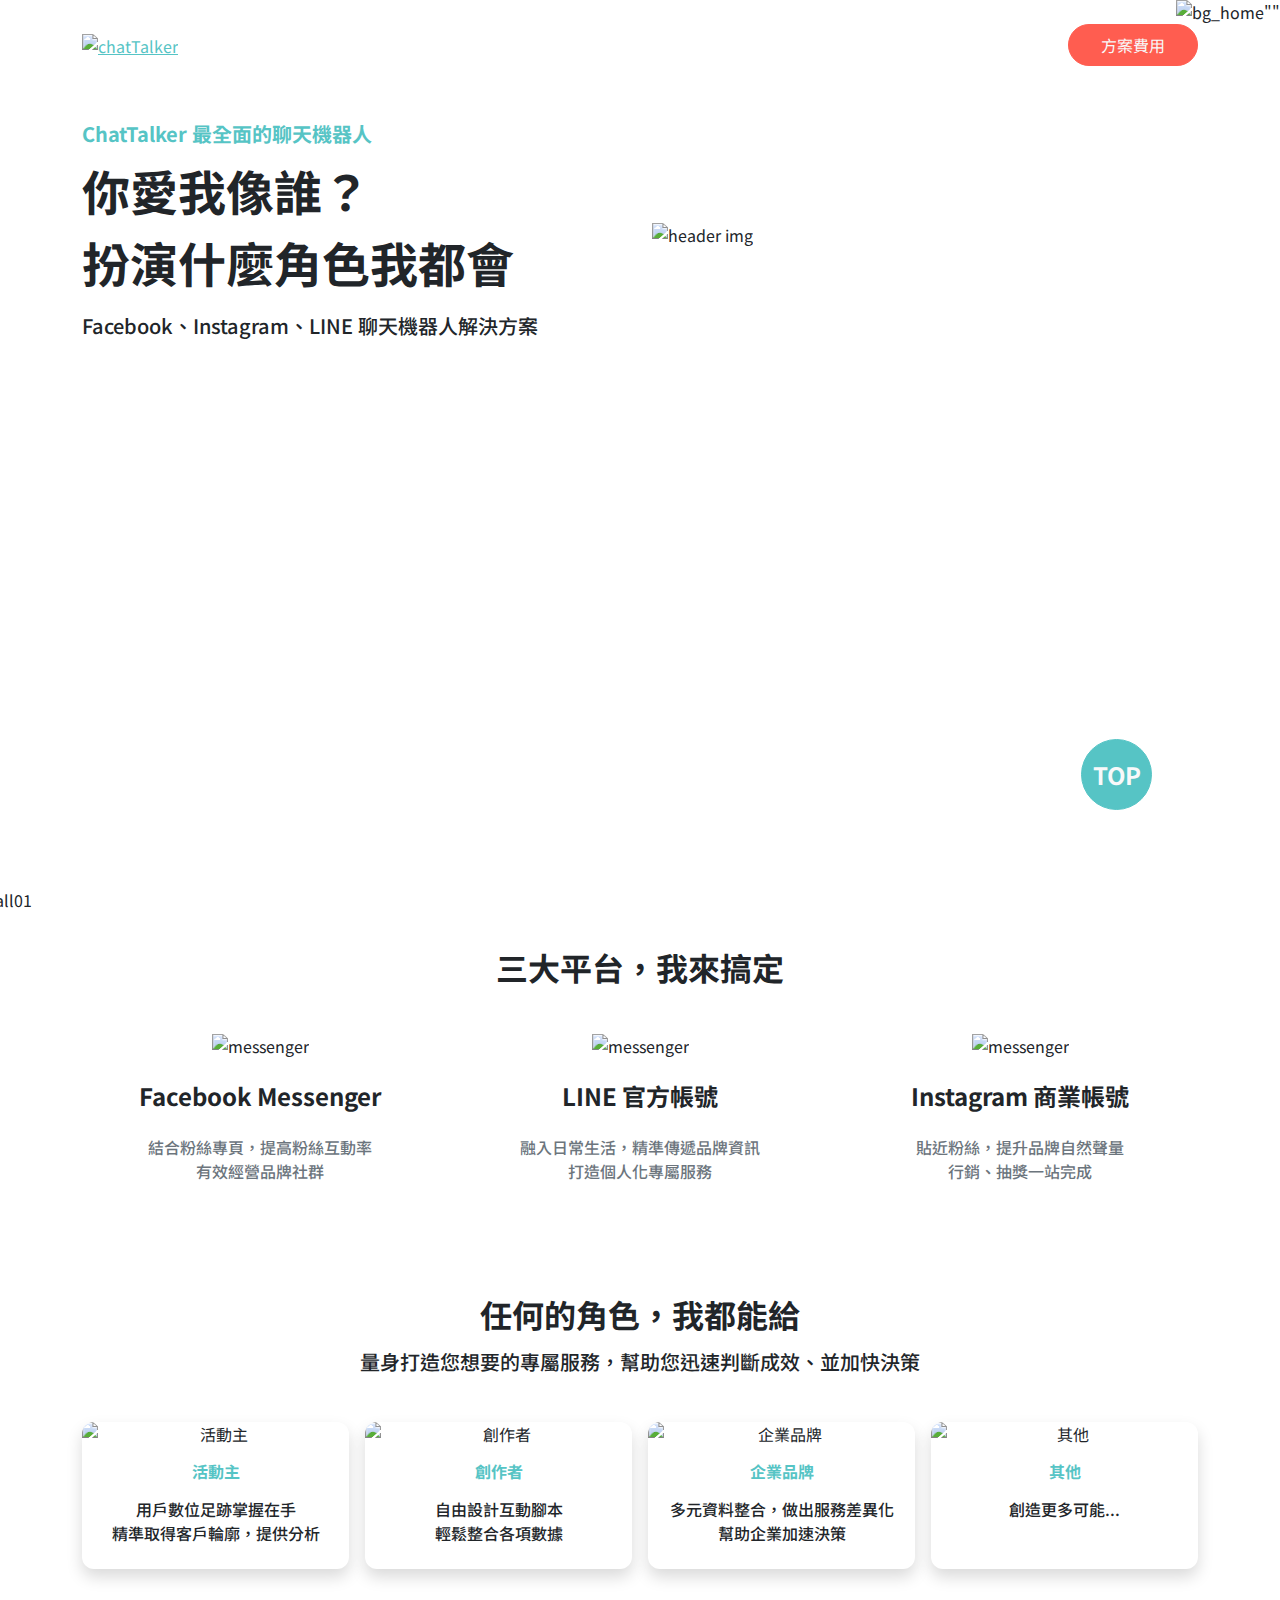
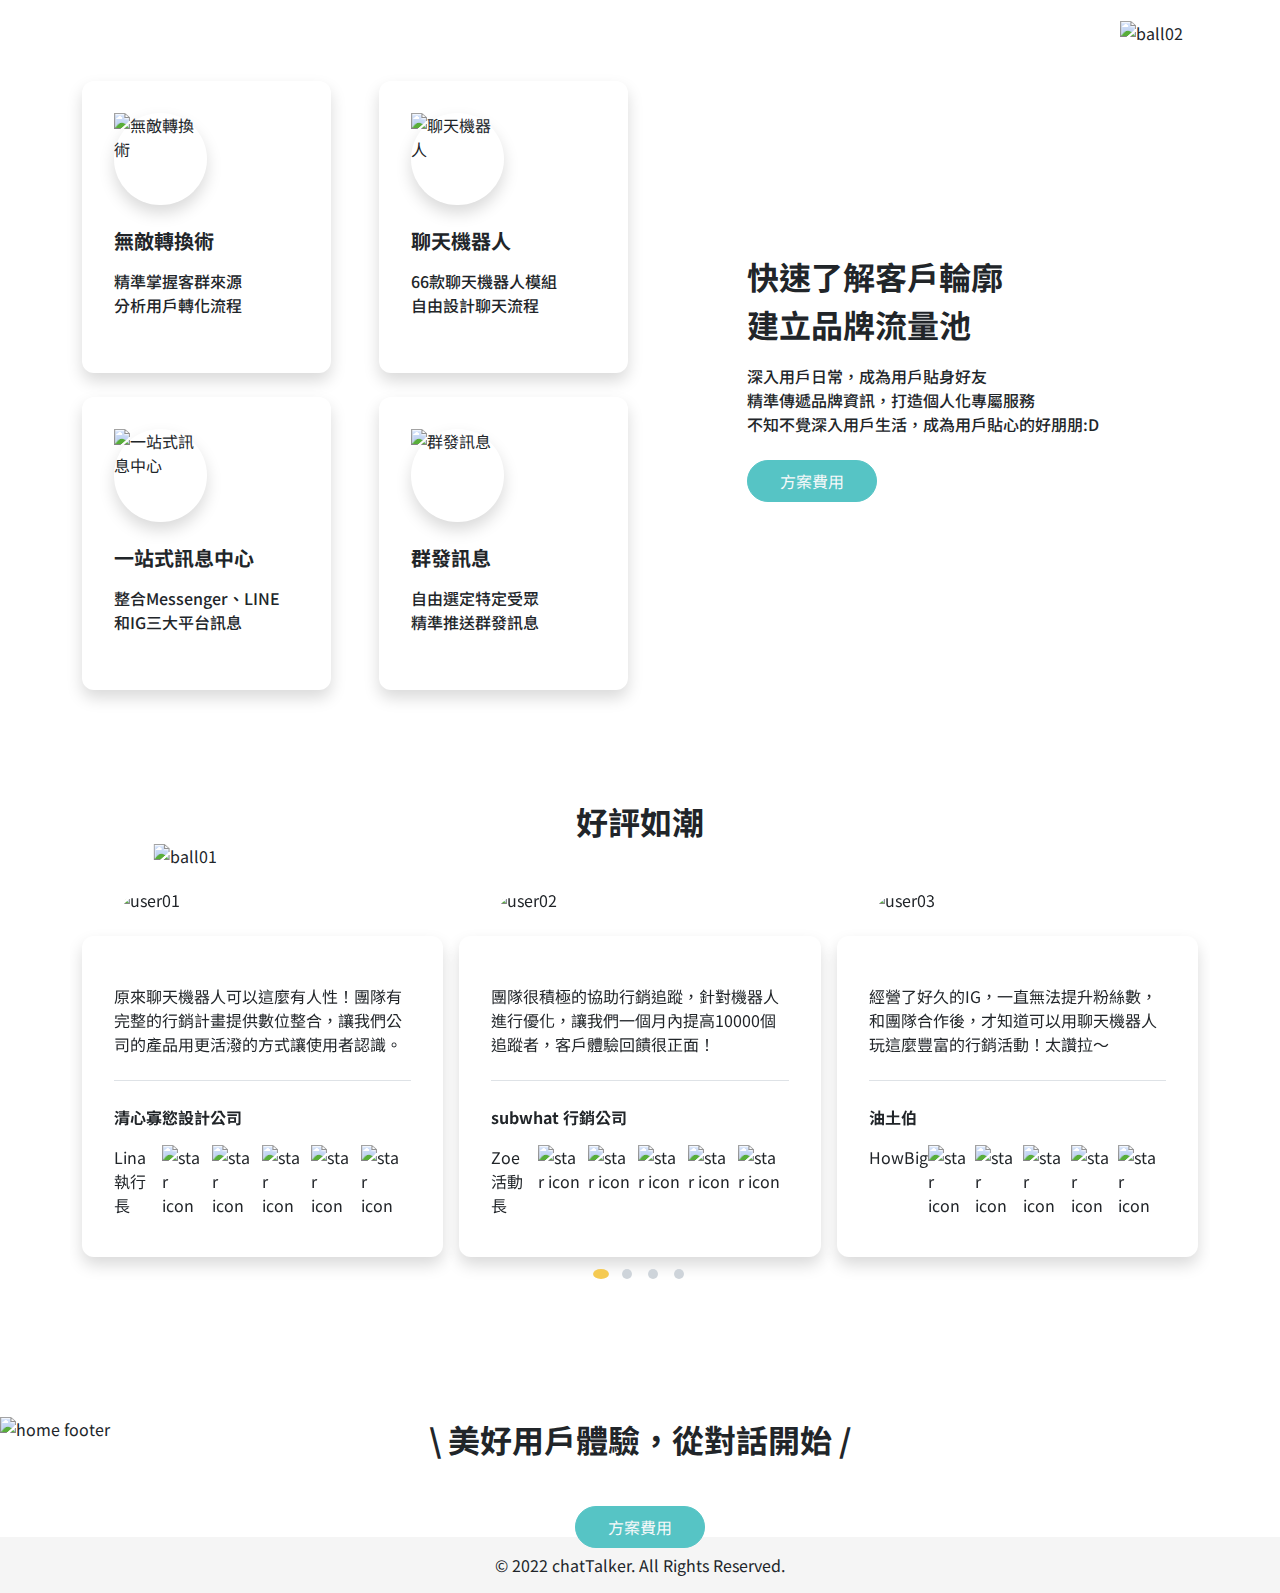
==== commit 33b85a4d: "fix: 修正 a 連結" ====
--- a/index.html
+++ b/index.html
@@ -24,7 +24,7 @@
       <div class="container">
         <nav class="navbar py-3 py-lg-4">
           <!-- Logo -->
-          <a href="#">
+          <a href="index.html">
             <img
               src="https://hexschool.github.io/webLayoutTraining1st/chatTalker_images/logo.png"
               alt="chatTalker"
@@ -33,7 +33,9 @@
           </a>
 
           <!-- 按鈕 -->
-          <a class="btn btn-third rounded-pill link-light px-5 py-2" href="#"
+          <a
+            class="btn btn-third rounded-pill link-light px-5 py-2"
+            href="payment.html"
             >方案費用</a
           >
         </nav>
@@ -253,7 +255,7 @@
             </h3>
             <a
               class="btn btn-primary rounded-pill link-light px-5 py-2 mb-5"
-              href="#"
+              href="payment.html"
               >方案費用</a
             >
           </div>
@@ -1353,7 +1355,9 @@
         </h2>
 
         <div class="text-center">
-          <a class="btn btn-primary rounded-pill link-light px-5 py-2" href="#"
+          <a
+            class="btn btn-primary rounded-pill link-light px-5 py-2"
+            href="payment.html"
             >方案費用</a
           >
         </div>
--- a/styles/all.css
+++ b/styles/all.css
@@ -10666,6 +10666,26 @@
     border: 0 !important;
   }
 
+  .w-sm-25 {
+    width: 25% !important;
+  }
+
+  .w-sm-50 {
+    width: 50% !important;
+  }
+
+  .w-sm-75 {
+    width: 75% !important;
+  }
+
+  .w-sm-100 {
+    width: 100% !important;
+  }
+
+  .w-sm-auto {
+    width: auto !important;
+  }
+
   .min-vh-sm-auto {
     min-height: auto !important;
   }
@@ -12328,6 +12348,34 @@
     padding-left: 6.5rem !important;
   }
 
+  .fs-sm-0 {
+    font-size: 0.75rem !important;
+  }
+
+  .fs-sm-1 {
+    font-size: calc(1.375rem + 1.5vw) !important;
+  }
+
+  .fs-sm-2 {
+    font-size: calc(1.325rem + 0.9vw) !important;
+  }
+
+  .fs-sm-3 {
+    font-size: calc(1.3rem + 0.6vw) !important;
+  }
+
+  .fs-sm-4 {
+    font-size: calc(1.275rem + 0.3vw) !important;
+  }
+
+  .fs-sm-5 {
+    font-size: 1.25rem !important;
+  }
+
+  .fs-sm-6 {
+    font-size: 1rem !important;
+  }
+
   .text-sm-start {
     text-align: left !important;
   }
@@ -12544,6 +12592,26 @@
 
   .border-md-0 {
     border: 0 !important;
+  }
+
+  .w-md-25 {
+    width: 25% !important;
+  }
+
+  .w-md-50 {
+    width: 50% !important;
+  }
+
+  .w-md-75 {
+    width: 75% !important;
+  }
+
+  .w-md-100 {
+    width: 100% !important;
+  }
+
+  .w-md-auto {
+    width: auto !important;
   }
 
   .min-vh-md-auto {
@@ -14208,6 +14276,34 @@
     padding-left: 6.5rem !important;
   }
 
+  .fs-md-0 {
+    font-size: 0.75rem !important;
+  }
+
+  .fs-md-1 {
+    font-size: calc(1.375rem + 1.5vw) !important;
+  }
+
+  .fs-md-2 {
+    font-size: calc(1.325rem + 0.9vw) !important;
+  }
+
+  .fs-md-3 {
+    font-size: calc(1.3rem + 0.6vw) !important;
+  }
+
+  .fs-md-4 {
+    font-size: calc(1.275rem + 0.3vw) !important;
+  }
+
+  .fs-md-5 {
+    font-size: 1.25rem !important;
+  }
+
+  .fs-md-6 {
+    font-size: 1rem !important;
+  }
+
   .text-md-start {
     text-align: left !important;
   }
@@ -14424,6 +14520,26 @@
 
   .border-lg-0 {
     border: 0 !important;
+  }
+
+  .w-lg-25 {
+    width: 25% !important;
+  }
+
+  .w-lg-50 {
+    width: 50% !important;
+  }
+
+  .w-lg-75 {
+    width: 75% !important;
+  }
+
+  .w-lg-100 {
+    width: 100% !important;
+  }
+
+  .w-lg-auto {
+    width: auto !important;
   }
 
   .min-vh-lg-auto {
@@ -16088,6 +16204,34 @@
     padding-left: 6.5rem !important;
   }
 
+  .fs-lg-0 {
+    font-size: 0.75rem !important;
+  }
+
+  .fs-lg-1 {
+    font-size: calc(1.375rem + 1.5vw) !important;
+  }
+
+  .fs-lg-2 {
+    font-size: calc(1.325rem + 0.9vw) !important;
+  }
+
+  .fs-lg-3 {
+    font-size: calc(1.3rem + 0.6vw) !important;
+  }
+
+  .fs-lg-4 {
+    font-size: calc(1.275rem + 0.3vw) !important;
+  }
+
+  .fs-lg-5 {
+    font-size: 1.25rem !important;
+  }
+
+  .fs-lg-6 {
+    font-size: 1rem !important;
+  }
+
   .text-lg-start {
     text-align: left !important;
   }
@@ -16304,6 +16448,26 @@
 
   .border-xl-0 {
     border: 0 !important;
+  }
+
+  .w-xl-25 {
+    width: 25% !important;
+  }
+
+  .w-xl-50 {
+    width: 50% !important;
+  }
+
+  .w-xl-75 {
+    width: 75% !important;
+  }
+
+  .w-xl-100 {
+    width: 100% !important;
+  }
+
+  .w-xl-auto {
+    width: auto !important;
   }
 
   .min-vh-xl-auto {
@@ -17968,6 +18132,34 @@
     padding-left: 6.5rem !important;
   }
 
+  .fs-xl-0 {
+    font-size: 0.75rem !important;
+  }
+
+  .fs-xl-1 {
+    font-size: calc(1.375rem + 1.5vw) !important;
+  }
+
+  .fs-xl-2 {
+    font-size: calc(1.325rem + 0.9vw) !important;
+  }
+
+  .fs-xl-3 {
+    font-size: calc(1.3rem + 0.6vw) !important;
+  }
+
+  .fs-xl-4 {
+    font-size: calc(1.275rem + 0.3vw) !important;
+  }
+
+  .fs-xl-5 {
+    font-size: 1.25rem !important;
+  }
+
+  .fs-xl-6 {
+    font-size: 1rem !important;
+  }
+
   .text-xl-start {
     text-align: left !important;
   }
@@ -18184,6 +18376,26 @@
 
   .border-xxl-0 {
     border: 0 !important;
+  }
+
+  .w-xxl-25 {
+    width: 25% !important;
+  }
+
+  .w-xxl-50 {
+    width: 50% !important;
+  }
+
+  .w-xxl-75 {
+    width: 75% !important;
+  }
+
+  .w-xxl-100 {
+    width: 100% !important;
+  }
+
+  .w-xxl-auto {
+    width: auto !important;
   }
 
   .min-vh-xxl-auto {
@@ -19848,6 +20060,34 @@
     padding-left: 6.5rem !important;
   }
 
+  .fs-xxl-0 {
+    font-size: 0.75rem !important;
+  }
+
+  .fs-xxl-1 {
+    font-size: calc(1.375rem + 1.5vw) !important;
+  }
+
+  .fs-xxl-2 {
+    font-size: calc(1.325rem + 0.9vw) !important;
+  }
+
+  .fs-xxl-3 {
+    font-size: calc(1.3rem + 0.6vw) !important;
+  }
+
+  .fs-xxl-4 {
+    font-size: calc(1.275rem + 0.3vw) !important;
+  }
+
+  .fs-xxl-5 {
+    font-size: 1.25rem !important;
+  }
+
+  .fs-xxl-6 {
+    font-size: 1rem !important;
+  }
+
   .text-xxl-start {
     text-align: left !important;
   }
@@ -19948,6 +20188,54 @@
   }
 
   .fs-4 {
+    font-size: 1.5rem !important;
+  }
+
+  .fs-sm-1 {
+    font-size: 2.5rem !important;
+  }
+
+  .fs-sm-2 {
+    font-size: 2rem !important;
+  }
+
+  .fs-sm-3 {
+    font-size: 1.75rem !important;
+  }
+
+  .fs-sm-4 {
+    font-size: 1.5rem !important;
+  }
+
+  .fs-md-1 {
+    font-size: 2.5rem !important;
+  }
+
+  .fs-md-2 {
+    font-size: 2rem !important;
+  }
+
+  .fs-md-3 {
+    font-size: 1.75rem !important;
+  }
+
+  .fs-md-4 {
+    font-size: 1.5rem !important;
+  }
+
+  .fs-lg-1 {
+    font-size: 2.5rem !important;
+  }
+
+  .fs-lg-2 {
+    font-size: 2rem !important;
+  }
+
+  .fs-lg-3 {
+    font-size: 1.75rem !important;
+  }
+
+  .fs-lg-4 {
     font-size: 1.5rem !important;
   }
 }
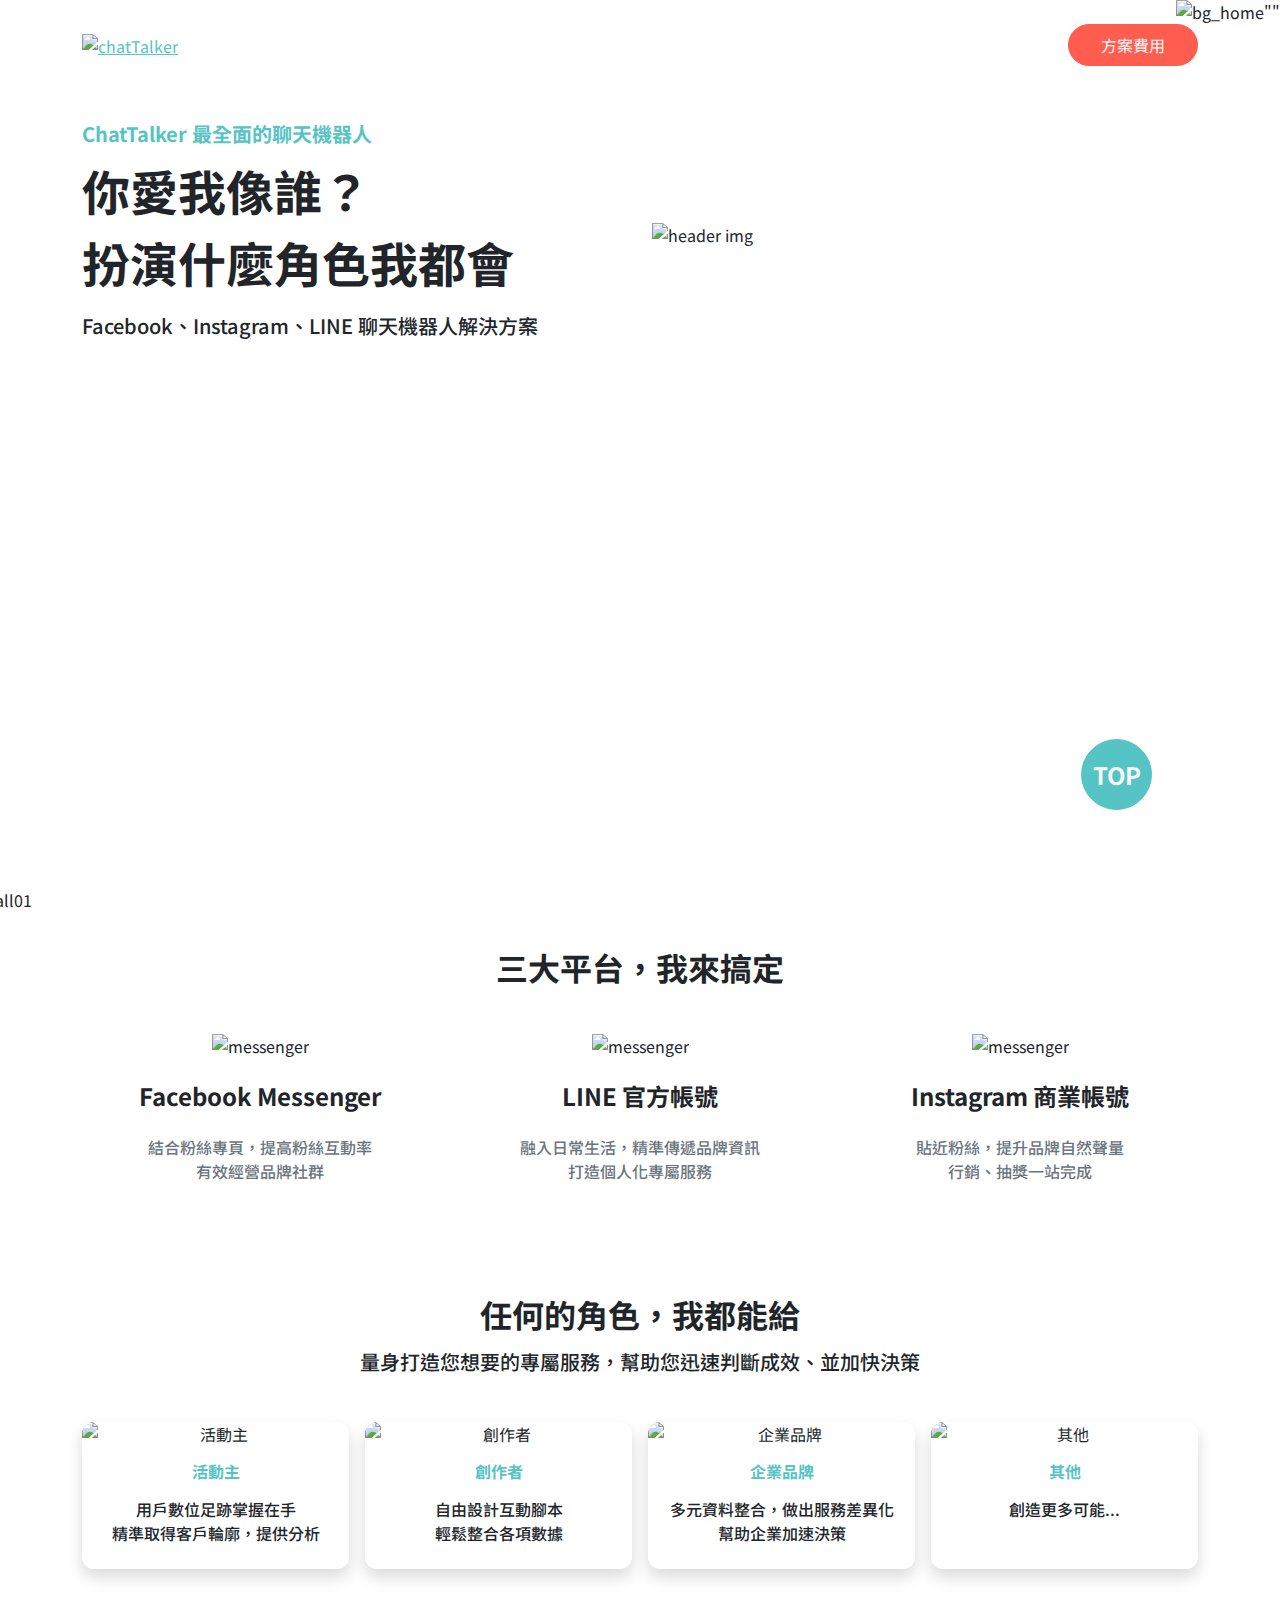
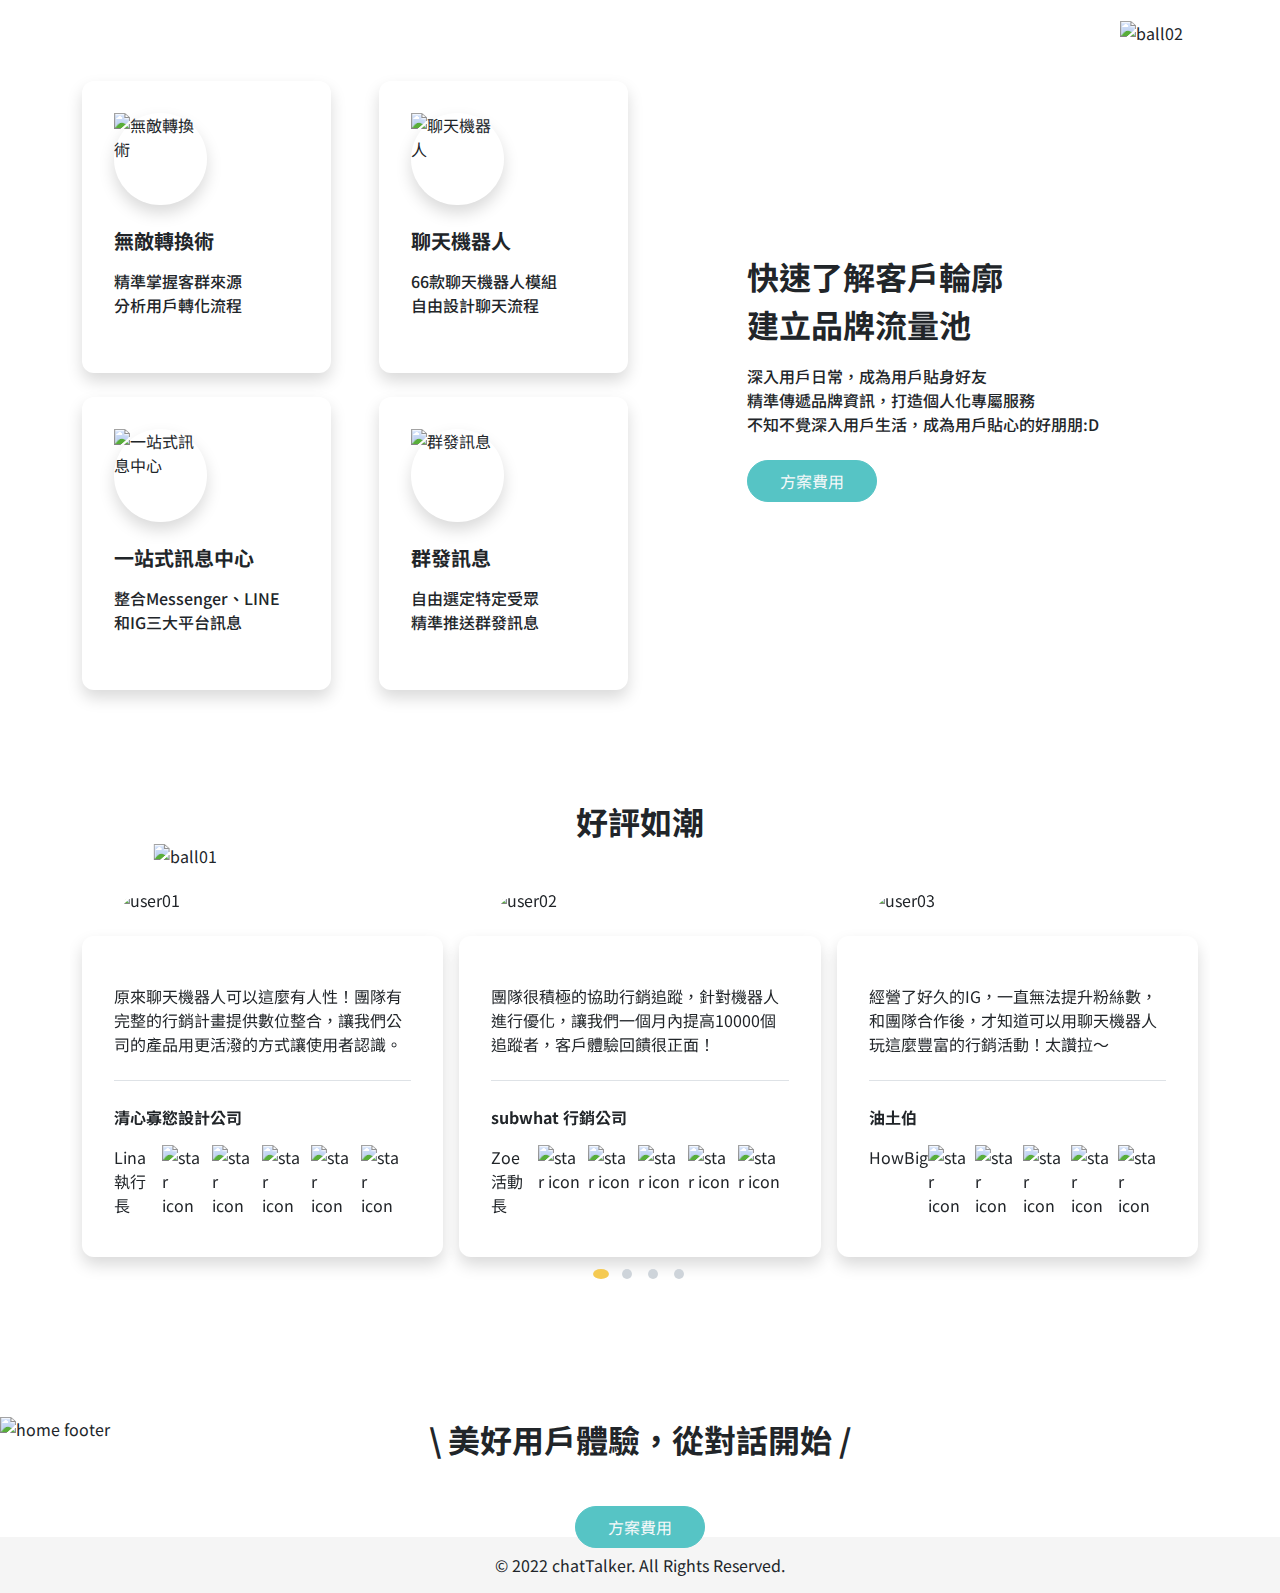
==== commit 70dedf97: "fix: 修正 js 載入位置" ====
--- a/index.html
+++ b/index.html
@@ -14,8 +14,6 @@
     />
     <!-- css -->
     <link rel="stylesheet" href="./styles/all.css" />
-    <!-- js -->
-    <script src="./src/app.js" defer></script>
   </head>
   <body>
     <!-- 導覽列 + header -->
@@ -1382,5 +1380,8 @@
       integrity="sha384-ka7Sk0Gln4gmtz2MlQnikT1wXgYsOg+OMhuP+IlRH9sENBO0LRn5q+8nbTov4+1p"
       crossorigin="anonymous"
     ></script>
+
+    <!-- js -->
+    <script src="./src/app.js"></script>
   </body>
 </html>
--- a/styles/all.css
+++ b/styles/all.css
@@ -5882,14 +5882,14 @@
 }
 .accordion-button:not(.collapsed) {
   color: #4db0b1;
-  background-color: #eef9f9;
-  -webkit-box-shadow: inset 0 -1px 0 rgba(0, 0, 0, 0.125);
-          box-shadow: inset 0 -1px 0 rgba(0, 0, 0, 0.125);
+  background-color: transparent;
+  -webkit-box-shadow: inset 0 -1px 0 transparent;
+          box-shadow: inset 0 -1px 0 transparent;
 }
 .accordion-button:not(.collapsed)::after {
-  background-image: url("data:image/svg+xml,%3csvg xmlns='http://www.w3.org/2000/svg' viewBox='0 0 16 16' fill='%234db0b1'%3e%3cpath fill-rule='evenodd' d='M1.646 4.646a.5.5 0 0 1 .708 0L8 10.293l5.646-5.647a.5.5 0 0 1 .708.708l-6 6a.5.5 0 0 1-.708 0l-6-6a.5.5 0 0 1 0-.708z'/%3e%3c/svg%3e");
-  -webkit-transform: rotate(-180deg);
-          transform: rotate(-180deg);
+  background-image: url(https://hexschool.github.io/webLayoutTraining1st/chatTalker_images/icon_minus.svg);
+  -webkit-transform: rotate(-180deg) translateY(50%);
+          transform: rotate(-180deg) translateY(50%);
 }
 .accordion-button::after {
   -ms-flex-negative: 0;
@@ -5898,7 +5898,7 @@
   height: 1.25rem;
   margin-left: auto;
   content: "";
-  background-image: url("data:image/svg+xml,%3csvg xmlns='http://www.w3.org/2000/svg' viewBox='0 0 16 16' fill='%23212529'%3e%3cpath fill-rule='evenodd' d='M1.646 4.646a.5.5 0 0 1 .708 0L8 10.293l5.646-5.647a.5.5 0 0 1 .708.708l-6 6a.5.5 0 0 1-.708 0l-6-6a.5.5 0 0 1 0-.708z'/%3e%3c/svg%3e");
+  background-image: url(https://hexschool.github.io/webLayoutTraining1st/chatTalker_images/icon_plus.svg);
   background-repeat: no-repeat;
   background-size: 1.25rem;
   -webkit-transition: -webkit-transform 0.2s ease-in-out;
@@ -5917,10 +5917,10 @@
 }
 .accordion-button:focus {
   z-index: 3;
-  border-color: #abe2e2;
+  border-color: transparent;
   outline: 0;
-  -webkit-box-shadow: 0 0 0 0.25rem rgba(86, 196, 197, 0.25);
-          box-shadow: 0 0 0 0.25rem rgba(86, 196, 197, 0.25);
+  -webkit-box-shadow: transparent;
+          box-shadow: transparent;
 }
 
 .accordion-header {
@@ -5929,7 +5929,7 @@
 
 .accordion-item {
   background-color: #fff;
-  border: 1px solid rgba(0, 0, 0, 0.125);
+  border: 1px solid transparent;
 }
 .accordion-item:first-of-type {
   border-top-left-radius: 0.25rem;
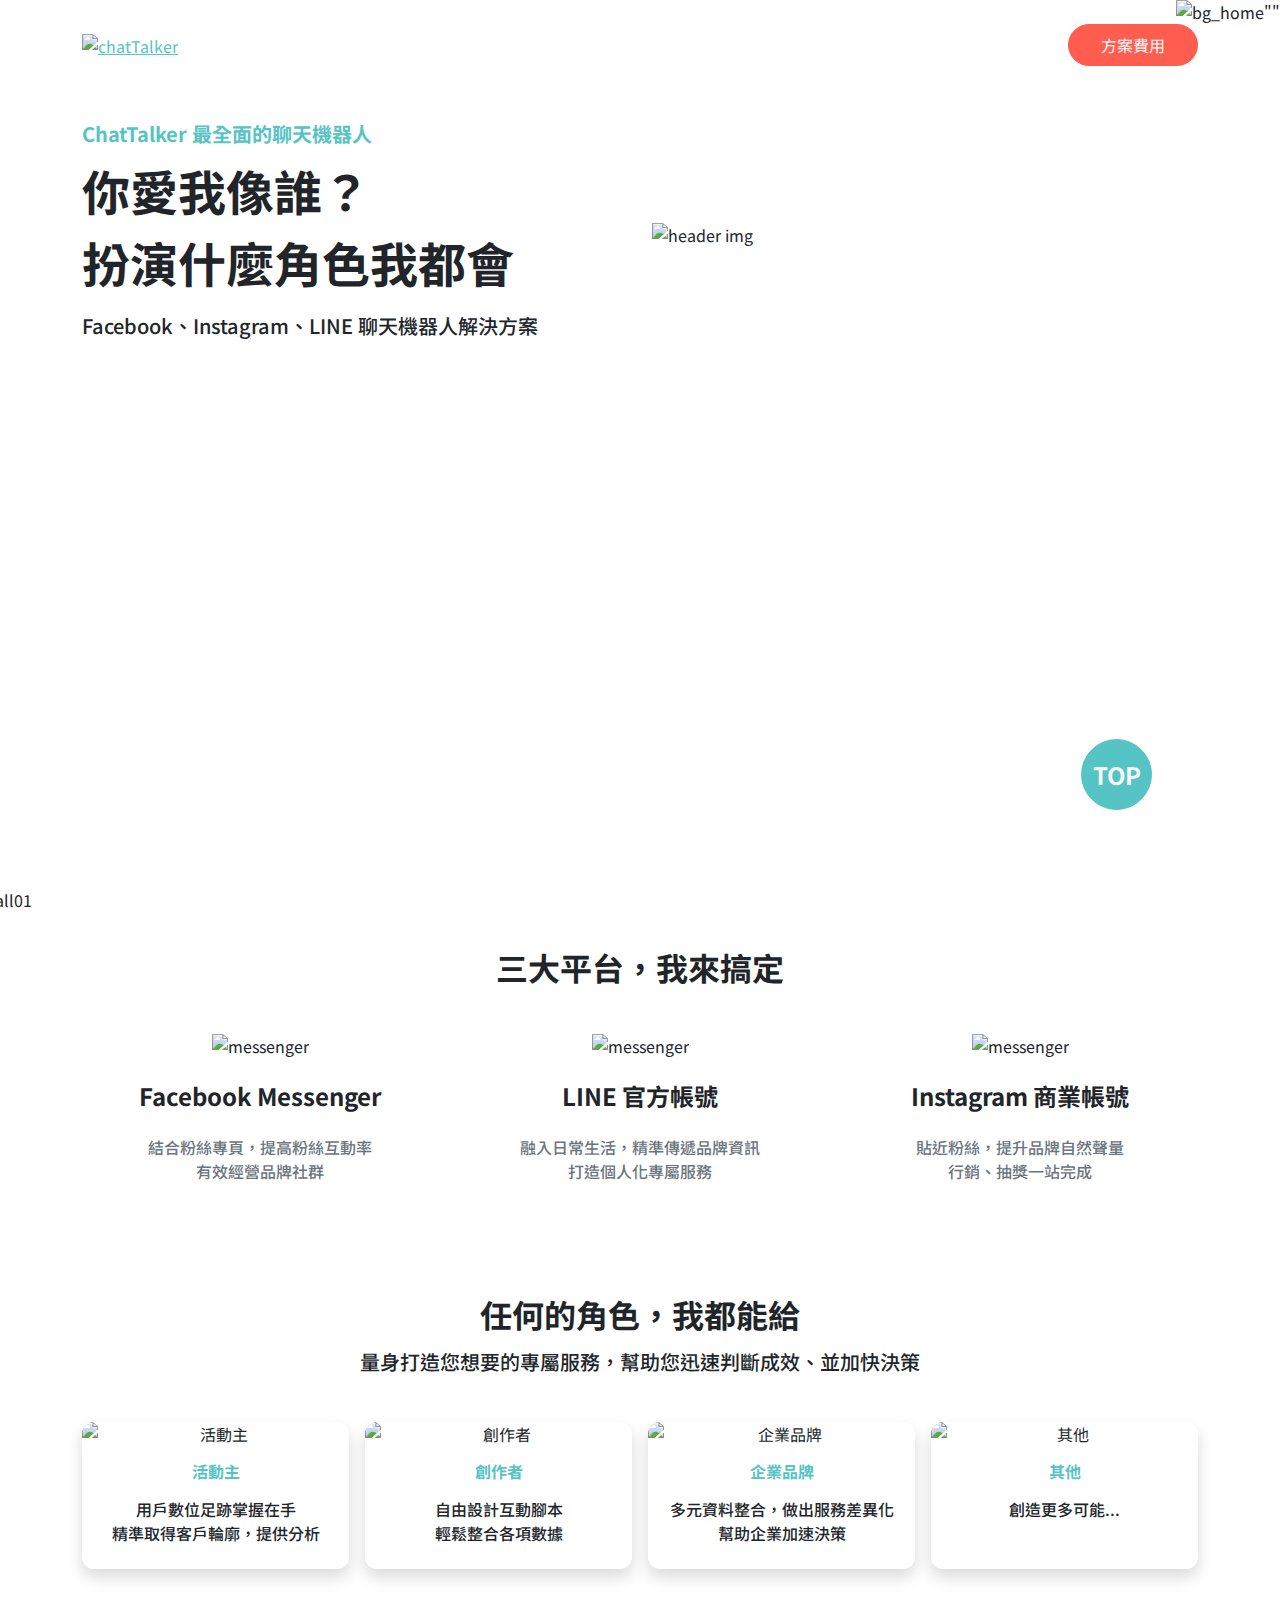
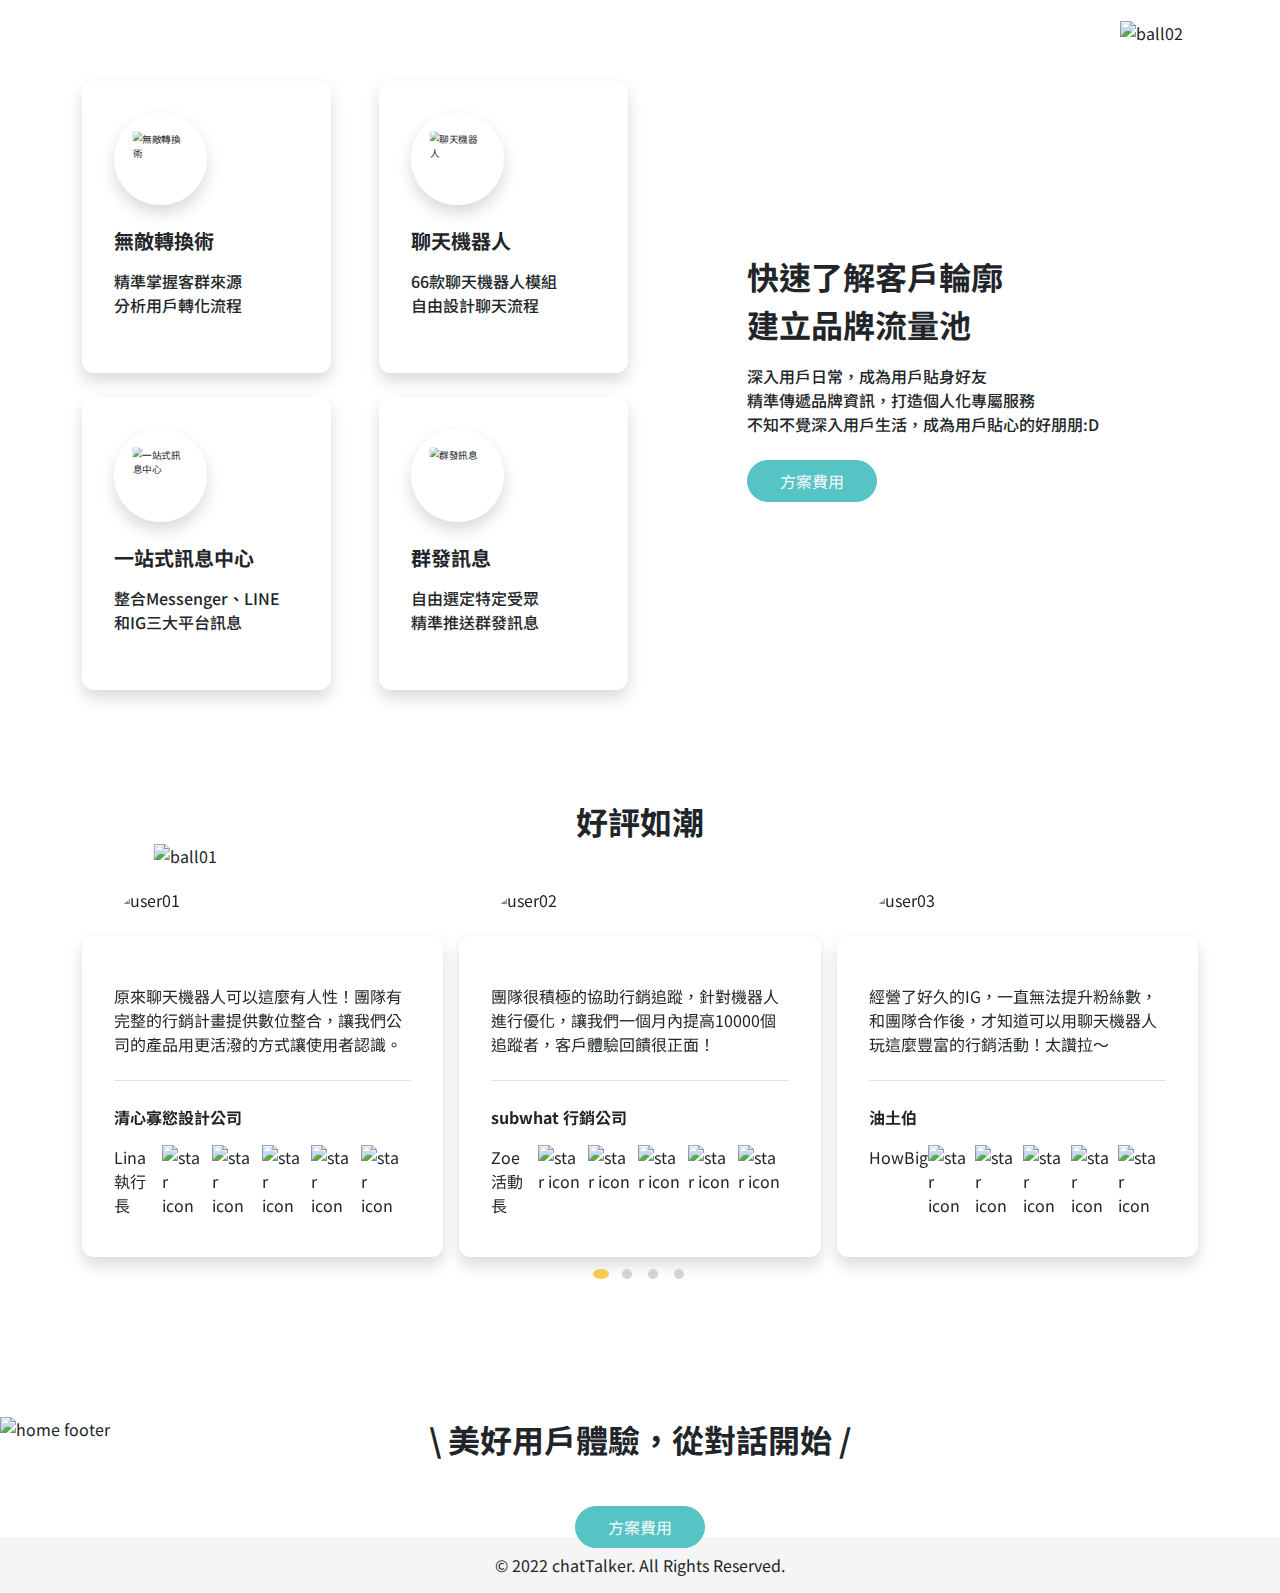
==== commit 2d16f130: "fix: 修正圖片尺寸" ====
--- a/index.html
+++ b/index.html
@@ -17,7 +17,7 @@
   </head>
   <body>
     <!-- 導覽列 + header -->
-    <section class="min-vh-100 position-relative pb-5 pb-lg-7">
+    <div class="min-vh-100 position-relative pb-5 pb-lg-7">
       <!-- 導覽列 -->
       <div class="container">
         <nav class="navbar py-3 py-lg-4">
@@ -82,7 +82,7 @@
       src="https://hexschool.github.io/webLayoutTraining1st/chatTalker_images/bg_home.svg"
       alt=bg_home"" class="position-absolute top-0 end-0 z--1 vh-100 d-none
       d-lg-block" />
-    </section>
+    </div>
 
     <!-- 三大平台，我來搞定 -->
     <section class="py-5 py-lg-7">
@@ -269,7 +269,7 @@
                   >
                     <img
                     src="https://hexschool.github.io/webLayoutTraining1st/chatTalker_images/icon01.svg"
-                    class="w-100" alt="無敵轉換術"' />
+                    class="scale-60" alt="無敵轉換術"' />
                   </div>
 
                   <div class="card-body p-0">
@@ -288,7 +288,7 @@
                   >
                     <img
                     src="https://hexschool.github.io/webLayoutTraining1st/chatTalker_images/icon02.svg"
-                    class="w-100 " alt="聊天機器人"' />
+                    class="scale-60" alt="聊天機器人"' />
                   </div>
 
                   <div class="card-body p-0">
@@ -309,7 +309,7 @@
                   >
                     <img
                     src="https://hexschool.github.io/webLayoutTraining1st/chatTalker_images/icon03.svg"
-                    class="w-100 " alt="一站式訊息中心"' />
+                    class="scale-60" alt="一站式訊息中心"' />
                   </div>
 
                   <div class="card-body p-0">
@@ -330,7 +330,7 @@
                   >
                     <img
                     src="https://hexschool.github.io/webLayoutTraining1st/chatTalker_images/icon04.svg"
-                    class="w-100 " alt="群發訊息"' />
+                    class="scale-60" alt="群發訊息"' />
                   </div>
 
                   <div class="card-body p-0">
@@ -362,6 +362,7 @@
         id="carouselExampleIndicators"
         class="carousel slide d-none d-lg-block"
         data-bs-ride="carousel"
+        data-bs-interval="false"
       >
         <div class="carousel-indicators">
           <button
@@ -1074,6 +1075,7 @@
         id="carouselExampleIndicatorsMobile"
         class="carousel slide d-block d-lg-none"
         data-bs-ride="carousel"
+        data-bs-interval="false"
       >
         <div class="carousel-indicators">
           <button
@@ -1380,8 +1382,5 @@
       integrity="sha384-ka7Sk0Gln4gmtz2MlQnikT1wXgYsOg+OMhuP+IlRH9sENBO0LRn5q+8nbTov4+1p"
       crossorigin="anonymous"
     ></script>
-
-    <!-- js -->
-    <script src="./src/app.js"></script>
   </body>
 </html>
--- a/styles/all.css
+++ b/styles/all.css
@@ -10534,6 +10534,11 @@
   z-index: -1 !important;
 }
 
+.scale-60 {
+  -webkit-transform: scale(0.6) !important;
+          transform: scale(0.6) !important;
+}
+
 @media (min-width: 576px) {
   .float-sm-start {
     float: left !important;
@@ -12461,6 +12466,11 @@
   .z-sm--1 {
     z-index: -1 !important;
   }
+
+  .scale-sm-60 {
+    -webkit-transform: scale(0.6) !important;
+            transform: scale(0.6) !important;
+  }
 }
 @media (min-width: 768px) {
   .float-md-start {
@@ -14389,6 +14399,11 @@
   .z-md--1 {
     z-index: -1 !important;
   }
+
+  .scale-md-60 {
+    -webkit-transform: scale(0.6) !important;
+            transform: scale(0.6) !important;
+  }
 }
 @media (min-width: 992px) {
   .float-lg-start {
@@ -16317,6 +16332,11 @@
   .z-lg--1 {
     z-index: -1 !important;
   }
+
+  .scale-lg-60 {
+    -webkit-transform: scale(0.6) !important;
+            transform: scale(0.6) !important;
+  }
 }
 @media (min-width: 1200px) {
   .float-xl-start {
@@ -18245,6 +18265,11 @@
   .z-xl--1 {
     z-index: -1 !important;
   }
+
+  .scale-xl-60 {
+    -webkit-transform: scale(0.6) !important;
+            transform: scale(0.6) !important;
+  }
 }
 @media (min-width: 1400px) {
   .float-xxl-start {
@@ -20172,6 +20197,11 @@
 
   .z-xxl--1 {
     z-index: -1 !important;
+  }
+
+  .scale-xxl-60 {
+    -webkit-transform: scale(0.6) !important;
+            transform: scale(0.6) !important;
   }
 }
 @media (min-width: 1200px) {
